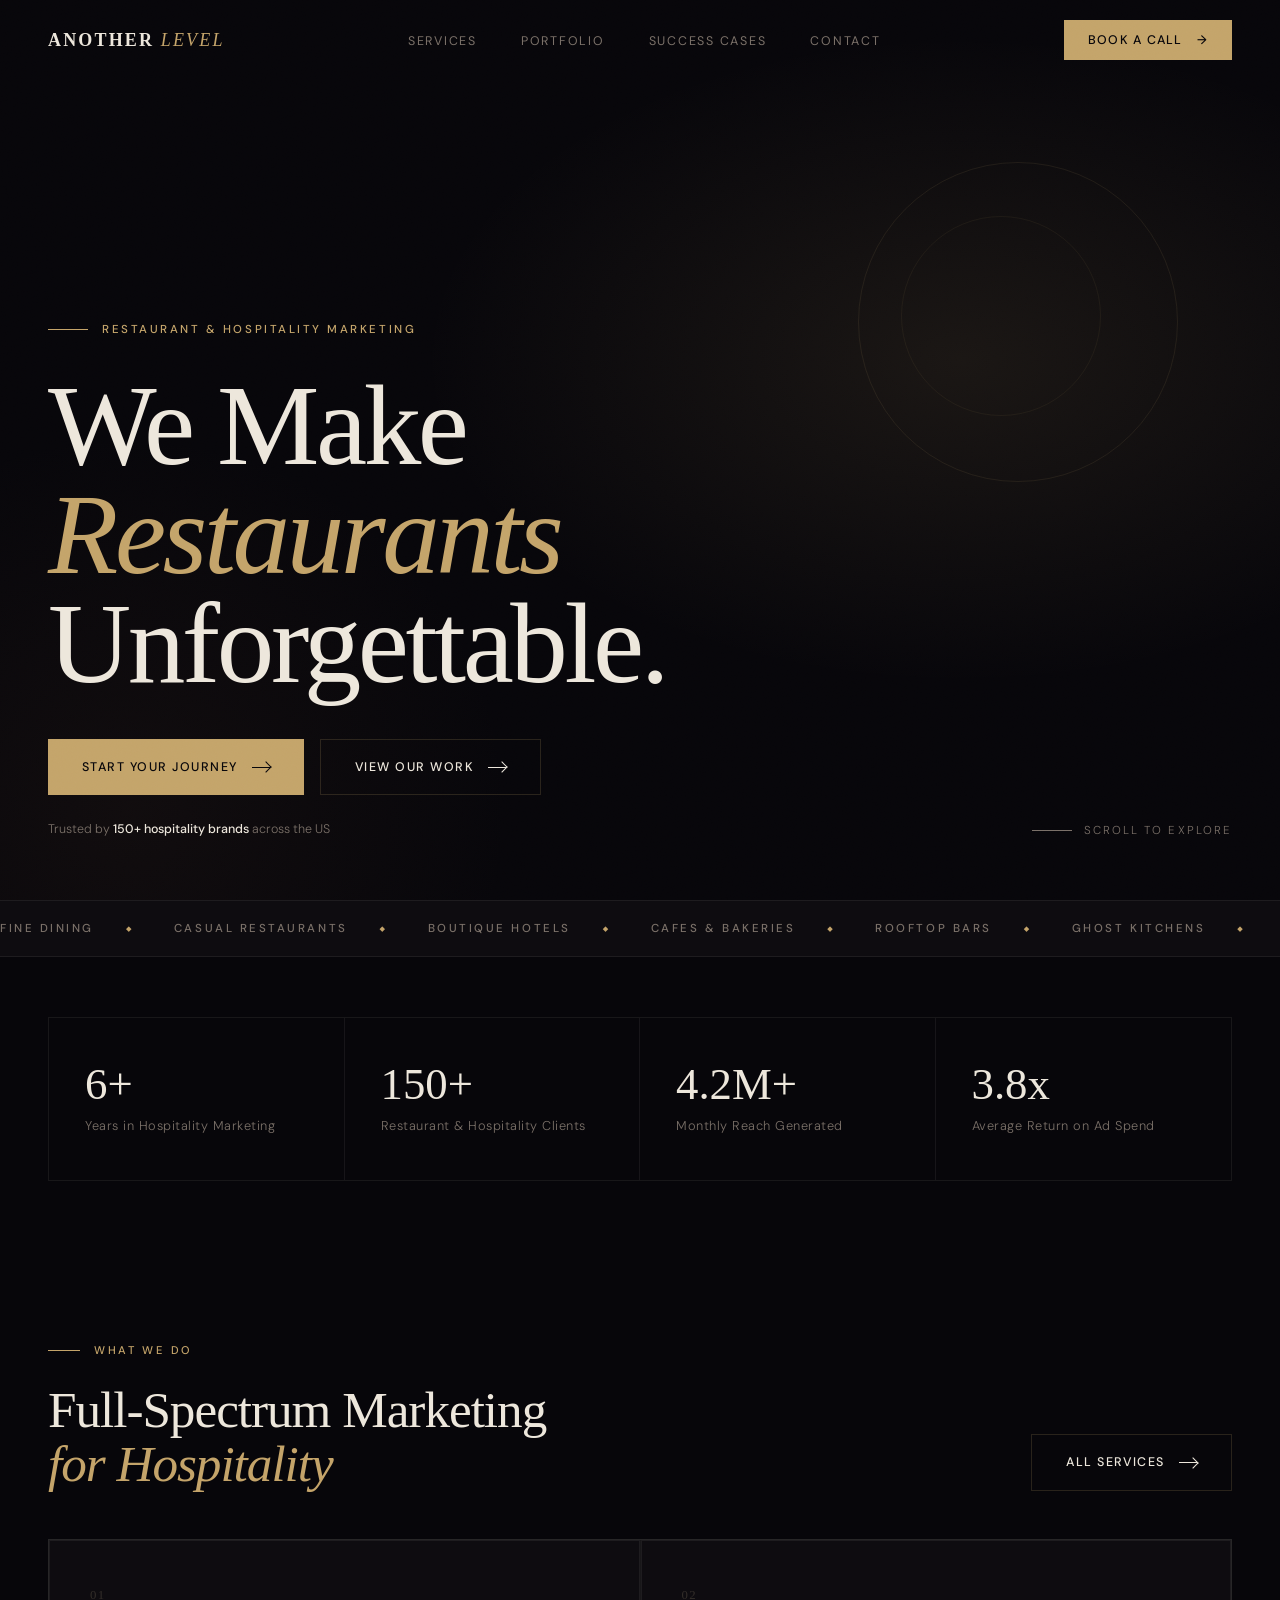
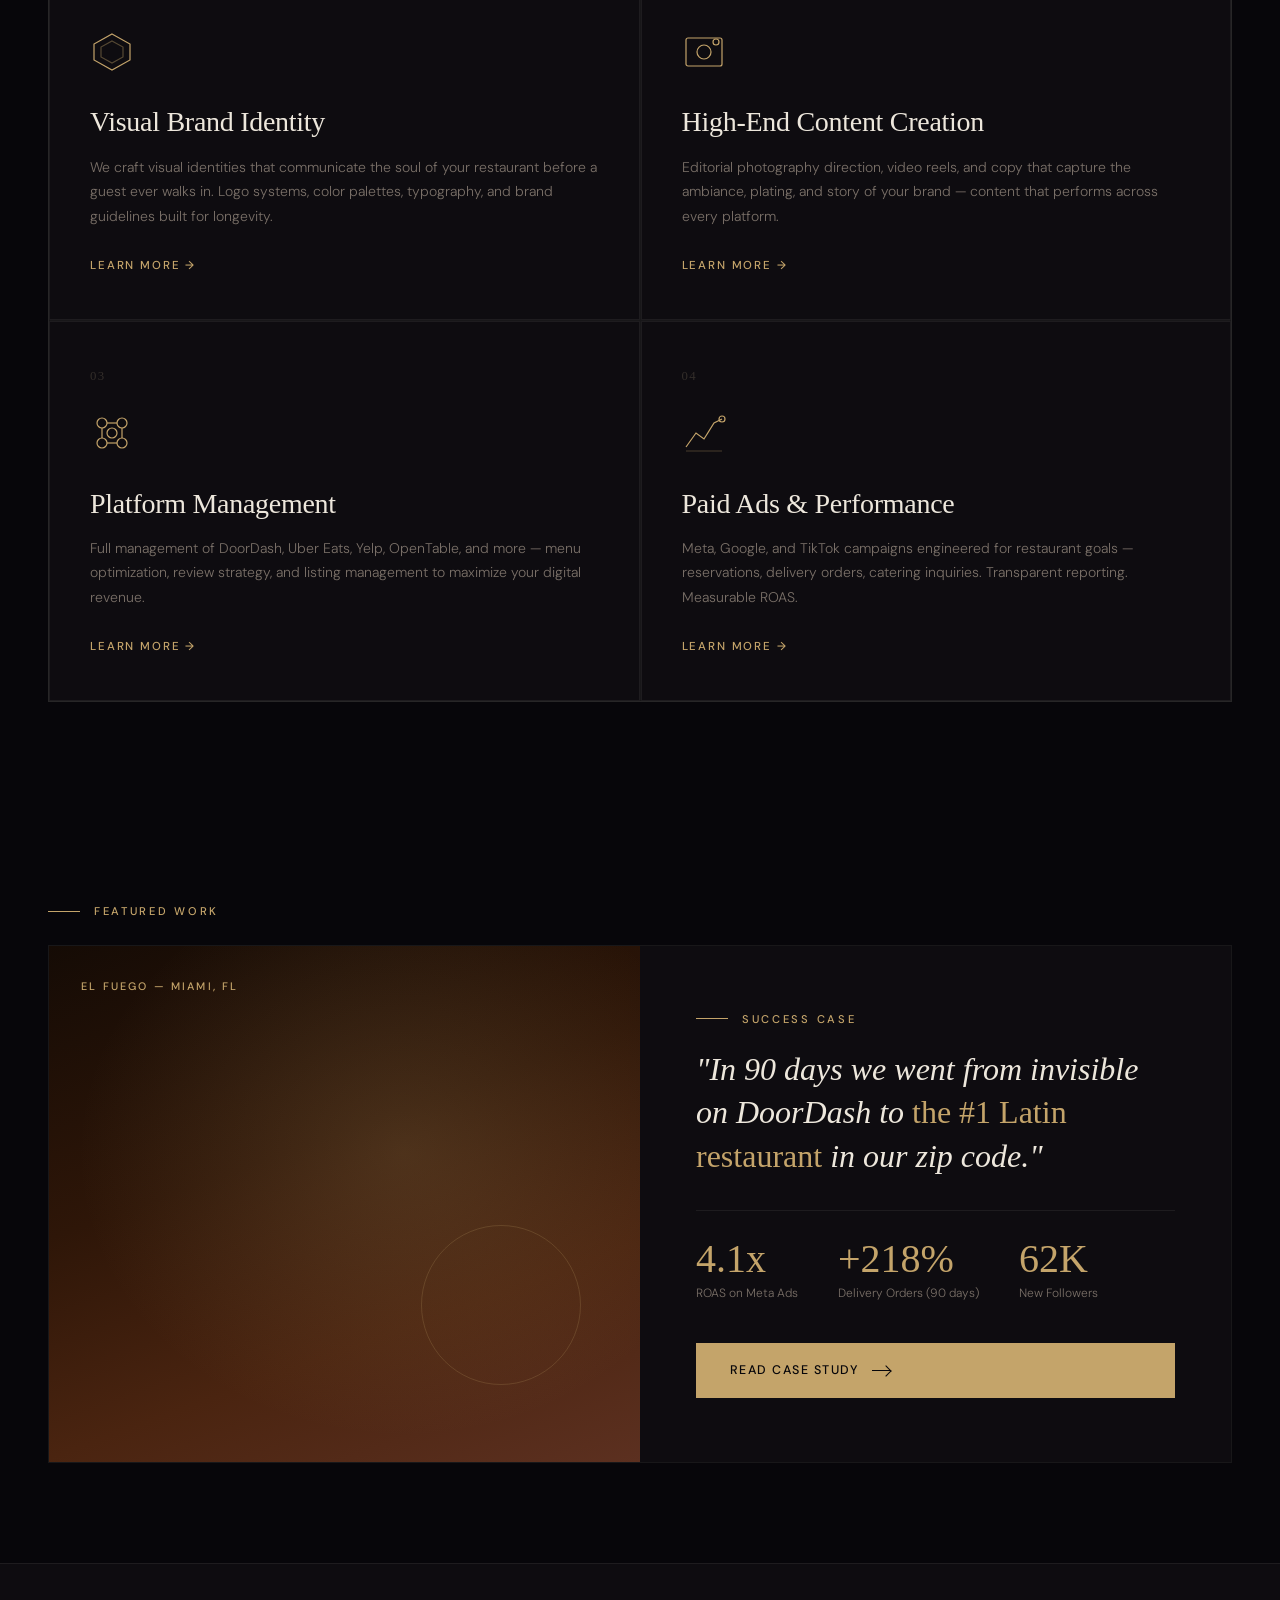
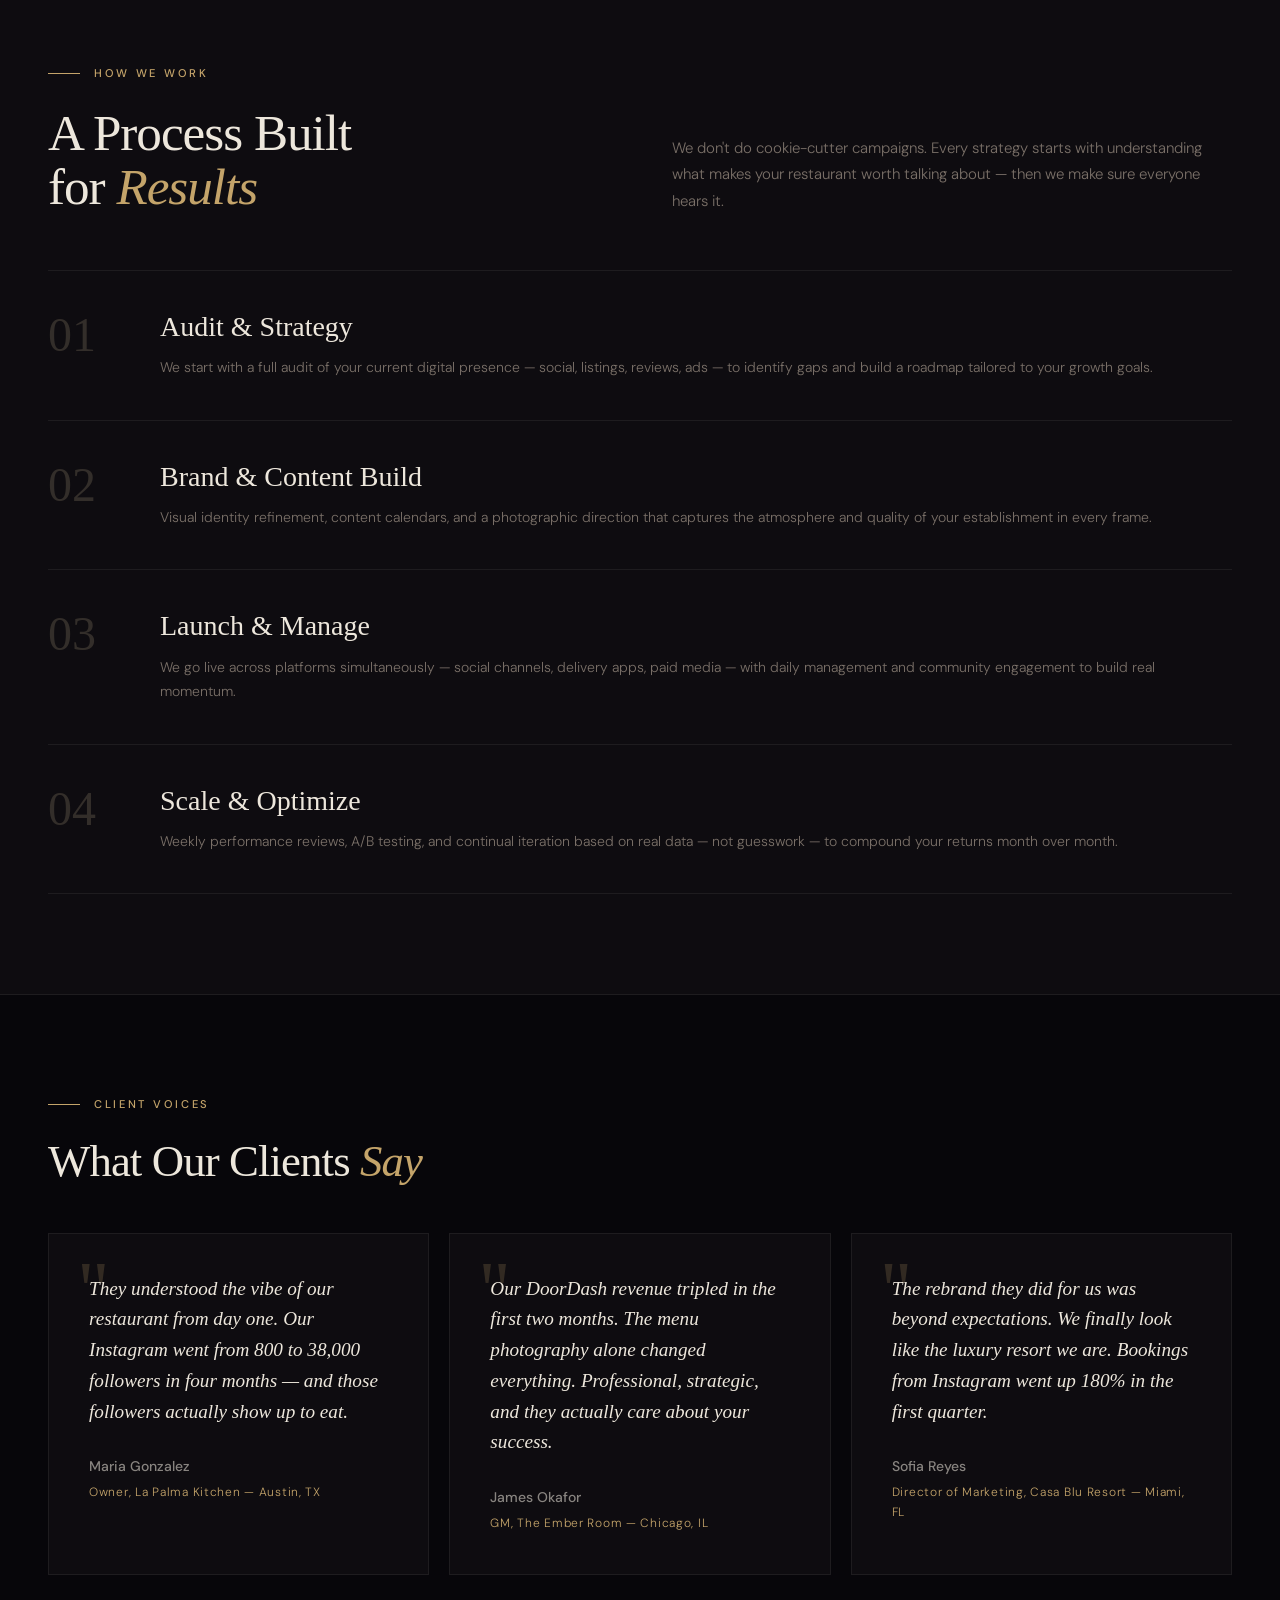
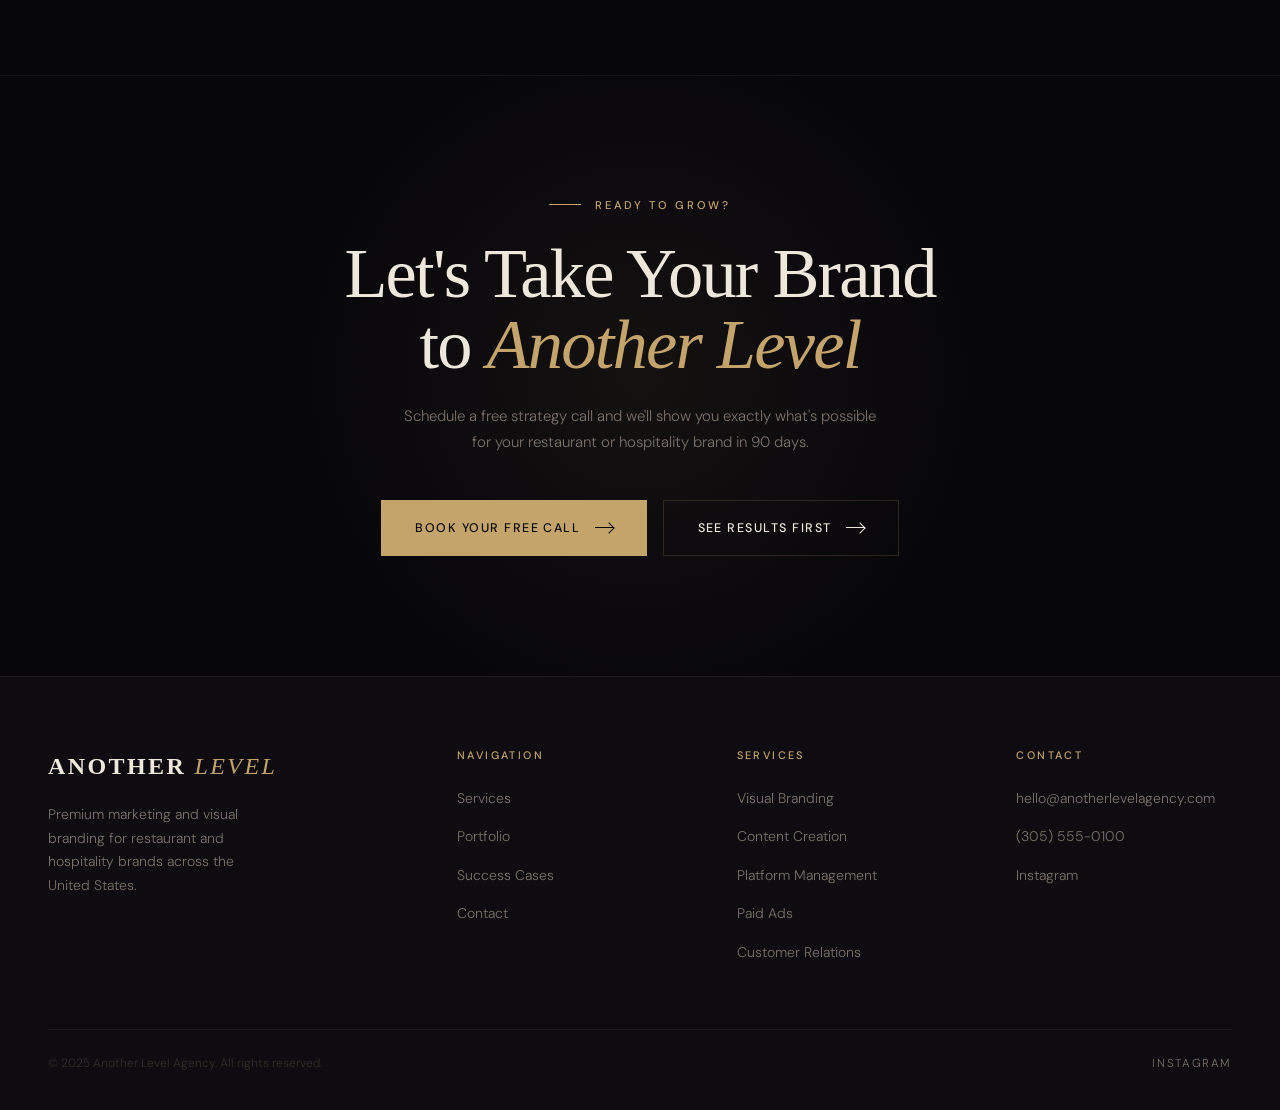
==== index.html @ 052fc7c1 "feat: Another Level Agency — restaurant & hospitality marketing website Multi-page static site with " ====
<!DOCTYPE html>
<html lang="en">
<head>
  <meta charset="UTF-8" />
  <meta name="viewport" content="width=device-width, initial-scale=1.0" />
  <title>Another Level Agency — Restaurant &amp; Hospitality Marketing</title>
  <meta name="description" content="Performance marketing and visual branding for restaurant and hospitality brands in the US. We help great food find its audience." />
  <link rel="stylesheet" href="styles.css" />
  <style>
    /* ─── Hero ─── */
    .hero {
      min-height: 100svh;
      display: flex;
      flex-direction: column;
      justify-content: flex-end;
      padding-bottom: 60px;
      padding-top: var(--nav-height);
      position: relative;
      overflow: hidden;
    }
    .hero__bg {
      position: absolute;
      inset: 0;
      background:
        radial-gradient(ellipse 70% 60% at 75% 40%, rgba(196,164,106,0.10) 0%, transparent 60%),
        radial-gradient(ellipse 50% 70% at 10% 90%, rgba(139,90,60,0.07) 0%, transparent 60%),
        var(--bg);
    }
    /* Decorative geometric lines */
    .hero__bg::before {
      content: '';
      position: absolute;
      top: 18%; right: 8%;
      width: 320px; height: 320px;
      border: 1px solid rgba(196,164,106,0.10);
      border-radius: 50%;
    }
    .hero__bg::after {
      content: '';
      position: absolute;
      top: 24%; right: 14%;
      width: 200px; height: 200px;
      border: 1px solid rgba(196,164,106,0.07);
      border-radius: 50%;
    }
    .hero__content {
      position: relative;
      z-index: 1;
      max-width: 1320px;
      margin: 0 auto;
      padding: 0 48px;
      width: 100%;
    }
    .hero__eyebrow {
      display: flex;
      align-items: center;
      gap: 0.875rem;
      margin-bottom: 2rem;
    }
    .hero__eyebrow-line { width: 2.5rem; height: 1px; background: var(--gold); }
    .hero__eyebrow-text {
      font-size: 0.72rem;
      font-weight: 500;
      letter-spacing: 0.22em;
      text-transform: uppercase;
      color: var(--gold);
    }
    .hero__title {
      font-family: var(--font-display);
      font-size: clamp(3.5rem, 9vw, 9.5rem);
      font-weight: 400;
      line-height: 0.95;
      letter-spacing: -0.03em;
      margin-bottom: 2.5rem;
      max-width: 1000px;
    }
    .hero__title em {
      font-style: italic;
      font-weight: 300;
      color: var(--gold);
    }
    .hero__footer {
      display: flex;
      align-items: flex-end;
      justify-content: space-between;
      gap: 2rem;
      flex-wrap: wrap;
    }
    .hero__ctas { display: flex; gap: 1rem; flex-wrap: wrap; }
    .hero__scroll {
      display: flex;
      align-items: center;
      gap: 0.75rem;
      font-size: 0.72rem;
      letter-spacing: 0.18em;
      text-transform: uppercase;
      color: var(--muted);
    }
    .hero__scroll-line {
      width: 40px; height: 1px;
      background: var(--muted);
      animation: scrollPulse 2s ease-in-out infinite;
    }
    @keyframes scrollPulse {
      0%, 100% { width: 40px; opacity: 1; }
      50%       { width: 60px; opacity: 0.4; }
    }
    .hero__trust {
      font-size: 0.78rem;
      color: var(--muted);
    }
    .hero__trust strong {
      color: var(--cream);
      font-weight: 500;
    }

    /* ─── Services Grid ─── */
    .services-grid {
      display: grid;
      grid-template-columns: repeat(2, 1fr);
      gap: 1px;
      background: var(--border);
      border: 1px solid var(--border);
    }

    /* ─── Case Study Teaser ─── */
    .case-teaser {
      display: grid;
      grid-template-columns: 1fr 1fr;
      gap: 0;
      border: 1px solid var(--border);
      overflow: hidden;
    }
    .case-teaser__visual {
      background: linear-gradient(160deg, #150B05 0%, #2E1608 40%, #4A2410 70%, #5C3020 100%);
      min-height: 480px;
      position: relative;
      overflow: hidden;
    }
    .case-teaser__visual::before {
      content: '';
      position: absolute;
      inset: 0;
      background: radial-gradient(ellipse at 60% 40%, rgba(196,164,106,0.18) 0%, transparent 65%);
    }
    .case-teaser__visual::after {
      content: '';
      position: absolute;
      bottom: 15%; right: 10%;
      width: 160px; height: 160px;
      border: 1px solid rgba(196,164,106,0.2);
      border-radius: 50%;
    }
    .case-teaser__visual-label {
      position: absolute;
      top: 2rem; left: 2rem;
      font-size: 0.68rem;
      font-weight: 500;
      letter-spacing: 0.2em;
      text-transform: uppercase;
      color: var(--gold);
    }
    .case-teaser__body {
      padding: 4rem 3.5rem;
      background: var(--surface);
      display: flex;
      flex-direction: column;
      justify-content: center;
    }
    .case-teaser__quote {
      font-family: var(--font-display);
      font-size: clamp(1.5rem, 2.5vw, 2.25rem);
      font-style: italic;
      font-weight: 300;
      line-height: 1.35;
      margin-bottom: 2rem;
    }
    .case-teaser__quote em { font-style: normal; color: var(--gold); }
    .case-teaser__metrics {
      display: flex;
      gap: 2.5rem;
      margin-bottom: 2.5rem;
      padding-top: 1.75rem;
      border-top: 1px solid var(--border);
    }
    .case-teaser__metric-val {
      font-family: var(--font-display);
      font-size: 2.5rem;
      font-weight: 500;
      color: var(--gold);
      line-height: 1;
    }
    .case-teaser__metric-lbl {
      font-size: 0.75rem;
      color: var(--muted);
      margin-top: 0.3rem;
    }

    /* ─── Approach ─── */
    .approach-header {
      display: grid;
      grid-template-columns: 1fr 1fr;
      gap: 4rem;
      align-items: end;
      margin-bottom: 3.5rem;
    }
    .approach-title {
      font-family: var(--font-display);
      font-size: clamp(2.25rem, 4vw, 4rem);
      font-weight: 400;
      line-height: 1.05;
      letter-spacing: -0.02em;
    }
    .approach-title em { font-style: italic; color: var(--gold); }
    .approach-sub { font-size: 0.9375rem; color: var(--muted); line-height: 1.75; }

    /* ─── Testimonials Grid ─── */
    .testimonials-grid {
      display: grid;
      grid-template-columns: repeat(3, 1fr);
      gap: 1.25rem;
    }

    /* ─── Responsive ─── */
    @media (max-width: 1024px) {
      .case-teaser { grid-template-columns: 1fr; }
      .case-teaser__visual { min-height: 300px; }
      .approach-header { grid-template-columns: 1fr; gap: 1.5rem; }
      .testimonials-grid { grid-template-columns: 1fr 1fr; }
    }
    @media (max-width: 768px) {
      .hero__content { padding: 0 20px; }
      .services-grid { grid-template-columns: 1fr; }
      .testimonials-grid { grid-template-columns: 1fr; }
      .hero__scroll { display: none; }
      .case-teaser__body { padding: 2.5rem 1.75rem; }
    }
  </style>
</head>
<body>

<!-- ─── Navigation ─── -->
<nav class="nav">
  <div class="nav__inner">
    <a href="index.html" class="nav__logo">Another <em>Level</em></a>
    <ul class="nav__links">
      <li><a href="services.html">Services</a></li>
      <li><a href="portfolio.html">Portfolio</a></li>
      <li><a href="success-cases.html">Success Cases</a></li>
      <li><a href="contact.html">Contact</a></li>
    </ul>
    <a href="contact.html" class="nav__cta">Book a Call <span style="margin-left:0.25rem">→</span></a>
    <button class="nav__toggle" aria-label="Menu">
      <span></span><span></span><span></span>
    </button>
  </div>
</nav>

<!-- ─── Mobile Nav ─── -->
<div class="mobile-nav">
  <a href="index.html">Home</a>
  <a href="services.html">Services</a>
  <a href="portfolio.html">Portfolio</a>
  <a href="success-cases.html">Success Cases</a>
  <a href="contact.html">Contact</a>
  <a href="contact.html" class="mobile-nav__cta btn">Book a Call</a>
</div>

<!-- ─── Hero ─── -->
<section class="hero">
  <div class="hero__bg"></div>
  <div class="hero__content">
    <div class="hero__eyebrow">
      <span class="hero__eyebrow-line"></span>
      <span class="hero__eyebrow-text">Restaurant &amp; Hospitality Marketing</span>
    </div>
    <h1 class="hero__title">
      We Make<br>
      <em>Restaurants</em><br>
      Unforgettable.
    </h1>
    <div class="hero__footer">
      <div>
        <div class="hero__ctas">
          <a href="contact.html" class="btn btn--primary">
            Start Your Journey
            <span class="btn__arrow"></span>
          </a>
          <a href="portfolio.html" class="btn btn--outline">
            View Our Work
            <span class="btn__arrow"></span>
          </a>
        </div>
        <p class="hero__trust" style="margin-top:1.5rem;">
          Trusted by <strong>150+ hospitality brands</strong> across the US
        </p>
      </div>
      <div class="hero__scroll">
        <span class="hero__scroll-line"></span>
        Scroll to explore
      </div>
    </div>
  </div>
</section>

<!-- ─── Marquee ─── -->
<div class="marquee-wrapper">
  <div class="marquee-track">
    <span class="marquee-item">Fine Dining</span>
    <span class="marquee-item">Casual Restaurants</span>
    <span class="marquee-item">Boutique Hotels</span>
    <span class="marquee-item">Cafes &amp; Bakeries</span>
    <span class="marquee-item">Rooftop Bars</span>
    <span class="marquee-item">Ghost Kitchens</span>
    <span class="marquee-item">Resorts</span>
    <span class="marquee-item">Food Trucks</span>
    <span class="marquee-item">Fine Dining</span>
    <span class="marquee-item">Casual Restaurants</span>
    <span class="marquee-item">Boutique Hotels</span>
    <span class="marquee-item">Cafes &amp; Bakeries</span>
    <span class="marquee-item">Rooftop Bars</span>
    <span class="marquee-item">Ghost Kitchens</span>
    <span class="marquee-item">Resorts</span>
    <span class="marquee-item">Food Trucks</span>
  </div>
</div>

<!-- ─── Stats ─── -->
<section class="section--sm">
  <div class="container">
    <div class="stats-grid reveal">
      <div class="stat-item">
        <div class="stat-item__number">
          <span data-counter data-target="6" data-suffix="+">6+</span>
        </div>
        <div class="stat-item__label">Years in Hospitality Marketing</div>
      </div>
      <div class="stat-item">
        <div class="stat-item__number">
          <span data-counter data-target="150" data-suffix="+">150+</span>
        </div>
        <div class="stat-item__label">Restaurant &amp; Hospitality Clients</div>
      </div>
      <div class="stat-item">
        <div class="stat-item__number">
          <span data-counter data-target="4.2" data-suffix="M+" data-decimals="1">4.2M+</span>
        </div>
        <div class="stat-item__label">Monthly Reach Generated</div>
      </div>
      <div class="stat-item">
        <div class="stat-item__number">
          <span data-counter data-target="3.8" data-suffix="x" data-decimals="1">3.8x</span>
        </div>
        <div class="stat-item__label">Average Return on Ad Spend</div>
      </div>
    </div>
  </div>
</section>

<!-- ─── Services ─── -->
<section class="section">
  <div class="container">
    <div style="display:flex; align-items:flex-end; justify-content:space-between; margin-bottom:3rem; gap:2rem; flex-wrap:wrap;">
      <div>
        <p class="section-label reveal">What We Do</p>
        <h2 class="reveal" style="font-family:var(--font-display); font-size:clamp(2rem,4vw,4rem); font-weight:400; line-height:1.05; letter-spacing:-0.02em; max-width:520px;">
          Full-Spectrum Marketing <em style="font-style:italic; color:var(--gold);">for Hospitality</em>
        </h2>
      </div>
      <a href="services.html" class="btn btn--outline reveal">
        All Services
        <span class="btn__arrow"></span>
      </a>
    </div>

    <div class="services-grid">
      <!-- Card 1 -->
      <div class="service-card reveal">
        <div class="service-card__num">01</div>
        <svg class="service-card__icon" viewBox="0 0 44 44" fill="none" stroke="currentColor" stroke-width="1.2">
          <polygon points="22,4 40,14 40,30 22,40 4,30 4,14" />
          <polygon points="22,11 33,17 33,27 22,33 11,27 11,17" opacity="0.4"/>
        </svg>
        <h3 class="service-card__title">Visual Brand Identity</h3>
        <p class="service-card__desc">We craft visual identities that communicate the soul of your restaurant before a guest ever walks in. Logo systems, color palettes, typography, and brand guidelines built for longevity.</p>
        <a href="services.html" class="service-card__link">Learn More →</a>
      </div>
      <!-- Card 2 -->
      <div class="service-card reveal reveal-delay-1">
        <div class="service-card__num">02</div>
        <svg class="service-card__icon" viewBox="0 0 44 44" fill="none" stroke="currentColor" stroke-width="1.2">
          <rect x="4" y="8" width="36" height="28" rx="2"/>
          <circle cx="22" cy="22" r="7"/>
          <circle cx="34" cy="12" r="3"/>
        </svg>
        <h3 class="service-card__title">High-End Content Creation</h3>
        <p class="service-card__desc">Editorial photography direction, video reels, and copy that capture the ambiance, plating, and story of your brand — content that performs across every platform.</p>
        <a href="services.html" class="service-card__link">Learn More →</a>
      </div>
      <!-- Card 3 -->
      <div class="service-card reveal reveal-delay-2">
        <div class="service-card__num">03</div>
        <svg class="service-card__icon" viewBox="0 0 44 44" fill="none" stroke="currentColor" stroke-width="1.2">
          <circle cx="12" cy="12" r="5"/>
          <circle cx="32" cy="12" r="5"/>
          <circle cx="12" cy="32" r="5"/>
          <circle cx="32" cy="32" r="5"/>
          <circle cx="22" cy="22" r="5"/>
          <line x1="17" y1="12" x2="27" y2="12"/>
          <line x1="12" y1="17" x2="12" y2="27"/>
          <line x1="32" y1="17" x2="32" y2="27"/>
          <line x1="17" y1="32" x2="27" y2="32"/>
        </svg>
        <h3 class="service-card__title">Platform Management</h3>
        <p class="service-card__desc">Full management of DoorDash, Uber Eats, Yelp, OpenTable, and more — menu optimization, review strategy, and listing management to maximize your digital revenue.</p>
        <a href="services.html" class="service-card__link">Learn More →</a>
      </div>
      <!-- Card 4 -->
      <div class="service-card reveal reveal-delay-3">
        <div class="service-card__num">04</div>
        <svg class="service-card__icon" viewBox="0 0 44 44" fill="none" stroke="currentColor" stroke-width="1.2">
          <polyline points="4,36 14,22 22,28 32,12 40,8"/>
          <circle cx="40" cy="8" r="3"/>
          <line x1="4" y1="40" x2="40" y2="40" stroke-width="0.8" opacity="0.4"/>
        </svg>
        <h3 class="service-card__title">Paid Ads &amp; Performance</h3>
        <p class="service-card__desc">Meta, Google, and TikTok campaigns engineered for restaurant goals — reservations, delivery orders, catering inquiries. Transparent reporting. Measurable ROAS.</p>
        <a href="services.html" class="service-card__link">Learn More →</a>
      </div>
    </div>
  </div>
</section>

<!-- ─── Featured Case Study ─── -->
<section class="section">
  <div class="container">
    <p class="section-label reveal">Featured Work</p>
    <div class="case-teaser reveal">
      <div class="case-teaser__visual">
        <span class="case-teaser__visual-label">El Fuego — Miami, FL</span>
      </div>
      <div class="case-teaser__body">
        <p class="section-label" style="margin-bottom:1.25rem;">Success Case</p>
        <p class="case-teaser__quote">
          "In 90 days we went from invisible on DoorDash to <em>the #1 Latin restaurant</em> in our zip code."
        </p>
        <div class="case-teaser__metrics">
          <div>
            <div class="case-teaser__metric-val">4.1x</div>
            <div class="case-teaser__metric-lbl">ROAS on Meta Ads</div>
          </div>
          <div>
            <div class="case-teaser__metric-val">+218%</div>
            <div class="case-teaser__metric-lbl">Delivery Orders (90 days)</div>
          </div>
          <div>
            <div class="case-teaser__metric-val">62K</div>
            <div class="case-teaser__metric-lbl">New Followers</div>
          </div>
        </div>
        <a href="success-cases.html" class="btn btn--primary">
          Read Case Study
          <span class="btn__arrow"></span>
        </a>
      </div>
    </div>
  </div>
</section>

<!-- ─── Approach ─── -->
<section class="section" style="background:var(--surface); border-top:1px solid var(--border); border-bottom:1px solid var(--border);">
  <div class="container">
    <div class="approach-header">
      <div>
        <p class="section-label reveal">How We Work</p>
        <h2 class="approach-title reveal">
          A Process Built<br>for <em>Results</em>
        </h2>
      </div>
      <p class="approach-sub reveal">We don't do cookie-cutter campaigns. Every strategy starts with understanding what makes your restaurant worth talking about — then we make sure everyone hears it.</p>
    </div>

    <div>
      <div class="process-step reveal">
        <div class="process-step__num">01</div>
        <div>
          <h3 class="process-step__title">Audit &amp; Strategy</h3>
          <p class="process-step__desc">We start with a full audit of your current digital presence — social, listings, reviews, ads — to identify gaps and build a roadmap tailored to your growth goals.</p>
        </div>
      </div>
      <div class="process-step reveal reveal-delay-1">
        <div class="process-step__num">02</div>
        <div>
          <h3 class="process-step__title">Brand &amp; Content Build</h3>
          <p class="process-step__desc">Visual identity refinement, content calendars, and a photographic direction that captures the atmosphere and quality of your establishment in every frame.</p>
        </div>
      </div>
      <div class="process-step reveal reveal-delay-2">
        <div class="process-step__num">03</div>
        <div>
          <h3 class="process-step__title">Launch &amp; Manage</h3>
          <p class="process-step__desc">We go live across platforms simultaneously — social channels, delivery apps, paid media — with daily management and community engagement to build real momentum.</p>
        </div>
      </div>
      <div class="process-step reveal reveal-delay-3">
        <div class="process-step__num">04</div>
        <div>
          <h3 class="process-step__title">Scale &amp; Optimize</h3>
          <p class="process-step__desc">Weekly performance reviews, A/B testing, and continual iteration based on real data — not guesswork — to compound your returns month over month.</p>
        </div>
      </div>
    </div>
  </div>
</section>

<!-- ─── Testimonials ─── -->
<section class="section">
  <div class="container">
    <p class="section-label reveal">Client Voices</p>
    <h2 class="reveal" style="font-family:var(--font-display); font-size:clamp(2rem,3.5vw,3.5rem); font-weight:400; line-height:1.05; letter-spacing:-0.02em; margin-bottom:3rem; max-width:600px;">
      What Our Clients <em style="font-style:italic; color:var(--gold);">Say</em>
    </h2>
    <div class="testimonials-grid">
      <div class="testimonial-card reveal">
        <p class="testimonial-card__body">They understood the vibe of our restaurant from day one. Our Instagram went from 800 to 38,000 followers in four months — and those followers actually show up to eat.</p>
        <div class="testimonial-card__author">Maria Gonzalez</div>
        <div class="testimonial-card__role">Owner, La Palma Kitchen — Austin, TX</div>
      </div>
      <div class="testimonial-card reveal reveal-delay-1">
        <p class="testimonial-card__body">Our DoorDash revenue tripled in the first two months. The menu photography alone changed everything. Professional, strategic, and they actually care about your success.</p>
        <div class="testimonial-card__author">James Okafor</div>
        <div class="testimonial-card__role">GM, The Ember Room — Chicago, IL</div>
      </div>
      <div class="testimonial-card reveal reveal-delay-2">
        <p class="testimonial-card__body">The rebrand they did for us was beyond expectations. We finally look like the luxury resort we are. Bookings from Instagram went up 180% in the first quarter.</p>
        <div class="testimonial-card__author">Sofia Reyes</div>
        <div class="testimonial-card__role">Director of Marketing, Casa Blu Resort — Miami, FL</div>
      </div>
    </div>
  </div>
</section>

<!-- ─── CTA ─── -->
<section class="cta-section" style="border-top:1px solid var(--border);">
  <div class="container">
    <p class="section-label reveal" style="justify-content:center;">Ready to Grow?</p>
    <h2 class="cta-section__title reveal">
      Let's Take Your Brand<br>
      to <em>Another Level</em>
    </h2>
    <p class="cta-section__sub reveal">Schedule a free strategy call and we'll show you exactly what's possible for your restaurant or hospitality brand in 90 days.</p>
    <div class="cta-section__btns reveal">
      <a href="contact.html" class="btn btn--primary">
        Book Your Free Call
        <span class="btn__arrow"></span>
      </a>
      <a href="success-cases.html" class="btn btn--outline">
        See Results First
        <span class="btn__arrow"></span>
      </a>
    </div>
  </div>
</section>

<!-- ─── Footer ─── -->
<footer class="footer">
  <div class="container">
    <div class="footer__inner">
      <div>
        <div class="footer__brand">Another <em>Level</em></div>
        <p class="footer__tagline">Premium marketing and visual branding for restaurant and hospitality brands across the United States.</p>
      </div>
      <div>
        <div class="footer__col-title">Navigation</div>
        <ul class="footer__links">
          <li><a href="services.html">Services</a></li>
          <li><a href="portfolio.html">Portfolio</a></li>
          <li><a href="success-cases.html">Success Cases</a></li>
          <li><a href="contact.html">Contact</a></li>
        </ul>
      </div>
      <div>
        <div class="footer__col-title">Services</div>
        <ul class="footer__links">
          <li><a href="services.html">Visual Branding</a></li>
          <li><a href="services.html">Content Creation</a></li>
          <li><a href="services.html">Platform Management</a></li>
          <li><a href="services.html">Paid Ads</a></li>
          <li><a href="services.html">Customer Relations</a></li>
        </ul>
      </div>
      <div>
        <div class="footer__col-title">Contact</div>
        <ul class="footer__links">
          <li><a href="mailto:hello@anotherlevelagency.com">hello@anotherlevelagency.com</a></li>
          <li><a href="tel:+13055550100">(305) 555-0100</a></li>
          <li><a href="https://instagram.com/anotherlevelagency" target="_blank" rel="noopener">Instagram</a></li>
        </ul>
      </div>
    </div>
    <div class="footer__bottom">
      <span class="footer__copy">© 2025 Another Level Agency. All rights reserved.</span>
      <div class="footer__social">
        <a href="https://instagram.com/anotherlevelagency" target="_blank" rel="noopener">Instagram</a>
      </div>
    </div>
  </div>
</footer>

<script src="main.js"></script>
</body>
</html>
---- styles.css ----
/* ================================================
   ANOTHER LEVEL AGENCY — Shared Stylesheet
   ================================================ */

@import url('https://fonts.googleapis.com/css2?family=Cormorant+Garant:ital,wght@0,300;0,400;0,500;0,600;0,700;1,300;1,400;1,500;1,600&family=DM+Sans:ital,opsz,wght@0,9..40,300;0,9..40,400;0,9..40,500;0,9..40,600;1,9..40,300&display=swap');

/* --- Variables --- */
:root {
  --bg:        #07060A;
  --surface:   #0E0C10;
  --elevated:  #15131A;
  --hover:     #1C1A22;

  --gold:        #C4A46A;
  --gold-bright: #D4B47A;
  --gold-dim:    rgba(196, 164, 106, 0.10);
  --gold-border: rgba(196, 164, 106, 0.22);

  --cream:       #EDE7DC;
  --cream-dim:   rgba(237, 231, 220, 0.55);
  --muted:       #7A7068;
  --faint:       #332E2A;

  --border:        rgba(237, 231, 220, 0.07);
  --border-accent: rgba(196, 164, 106, 0.18);

  --nav-height: 80px;

  --font-display: 'Cormorant Garant', Georgia, serif;
  --font-body:    'DM Sans', system-ui, sans-serif;

  --ease-expo: cubic-bezier(0.16, 1, 0.3, 1);
}

/* --- Reset --- */
*, *::before, *::after { box-sizing: border-box; margin: 0; padding: 0; }
html { font-size: 16px; scroll-behavior: smooth; -webkit-font-smoothing: antialiased; }

body {
  background: var(--bg);
  color: var(--cream);
  font-family: var(--font-body);
  font-weight: 300;
  line-height: 1.65;
  overflow-x: hidden;
  opacity: 0;
  transition: opacity 0.5s ease;
}
body.loaded { opacity: 1; }

/* Grain */
body::after {
  content: '';
  position: fixed;
  inset: 0;
  background-image: url("data:image/svg+xml,%3Csvg xmlns='http://www.w3.org/2000/svg' width='300' height='300'%3E%3Cfilter id='n'%3E%3CfeTurbulence type='fractalNoise' baseFrequency='0.8' numOctaves='4' stitchTiles='stitch'/%3E%3C/filter%3E%3Crect width='300' height='300' filter='url(%23n)' opacity='0.06'/%3E%3C/svg%3E");
  pointer-events: none;
  z-index: 9999;
  mix-blend-mode: overlay;
  opacity: 0.55;
}

img { max-width: 100%; display: block; }
a { color: inherit; text-decoration: none; }
button { cursor: pointer; border: none; background: none; font-family: var(--font-body); }
ul { list-style: none; }

/* --- Layout --- */
.container { max-width: 1320px; margin: 0 auto; padding: 0 48px; }
.container--narrow { max-width: 860px; margin: 0 auto; padding: 0 48px; }
.section { padding: 100px 0; }
.section--sm { padding: 60px 0; }
.section--lg { padding: 140px 0; }

/* --- Navigation --- */
.nav {
  position: fixed;
  top: 0; left: 0; right: 0;
  height: var(--nav-height);
  z-index: 200;
  transition: background 0.5s ease, border-color 0.5s ease;
}
.nav.scrolled {
  background: rgba(7, 6, 10, 0.90);
  backdrop-filter: blur(20px) saturate(1.4);
  border-bottom: 1px solid var(--border);
}
.nav__inner {
  height: 100%;
  max-width: 1320px;
  margin: 0 auto;
  padding: 0 48px;
  display: flex;
  align-items: center;
  justify-content: space-between;
}
.nav__logo {
  font-family: var(--font-display);
  font-size: 1.125rem;
  font-weight: 600;
  letter-spacing: 0.12em;
  text-transform: uppercase;
  color: var(--cream);
  line-height: 1;
}
.nav__logo em { font-style: italic; color: var(--gold); font-weight: 300; }
.nav__links {
  display: flex;
  align-items: center;
  gap: 2.75rem;
}
.nav__links a {
  font-size: 0.78rem;
  font-weight: 400;
  letter-spacing: 0.14em;
  text-transform: uppercase;
  color: var(--muted);
  transition: color 0.3s ease;
  position: relative;
}
.nav__links a::after {
  content: '';
  position: absolute;
  bottom: -3px; left: 0;
  width: 0; height: 1px;
  background: var(--gold);
  transition: width 0.35s var(--ease-expo);
}
.nav__links a:hover,
.nav__links a.active { color: var(--cream); }
.nav__links a:hover::after,
.nav__links a.active::after { width: 100%; }

.nav__cta {
  display: inline-flex;
  align-items: center;
  gap: 0.625rem;
  font-size: 0.78rem;
  font-weight: 500;
  letter-spacing: 0.1em;
  text-transform: uppercase;
  color: var(--bg);
  background: var(--gold);
  padding: 0.6rem 1.5rem;
  transition: background 0.3s ease, transform 0.25s ease;
}
.nav__cta:hover { background: var(--gold-bright); transform: translateY(-1px); }

.nav__toggle {
  display: none;
  flex-direction: column;
  gap: 5px;
  padding: 6px;
  cursor: pointer;
}
.nav__toggle span {
  display: block;
  width: 22px;
  height: 1px;
  background: var(--cream);
  transition: all 0.35s ease;
}

/* Mobile Nav */
.mobile-nav {
  position: fixed;
  inset: 0;
  background: var(--bg);
  z-index: 199;
  display: flex;
  flex-direction: column;
  justify-content: center;
  align-items: flex-start;
  padding: 0 48px;
  gap: 1.75rem;
  opacity: 0;
  pointer-events: none;
  transition: opacity 0.4s ease;
}
.mobile-nav.open { opacity: 1; pointer-events: all; }
.mobile-nav a {
  font-family: var(--font-display);
  font-size: clamp(2rem, 6vw, 3.5rem);
  font-weight: 400;
  color: var(--cream);
  letter-spacing: -0.01em;
  transition: color 0.3s ease;
  line-height: 1.1;
}
.mobile-nav a:hover { color: var(--gold); }
.mobile-nav__cta {
  margin-top: 1rem;
  font-family: var(--font-body) !important;
  font-size: 0.78rem !important;
  letter-spacing: 0.14em !important;
  text-transform: uppercase;
  color: var(--bg) !important;
  background: var(--gold);
  padding: 0.875rem 2rem;
}

/* --- Page Header (inner pages) --- */
.page-header {
  padding: calc(var(--nav-height) + 80px) 0 80px;
  border-bottom: 1px solid var(--border);
  position: relative;
  overflow: hidden;
}
.page-header::before {
  content: '';
  position: absolute;
  top: 0; right: 0;
  width: 50%;
  height: 100%;
  background: radial-gradient(ellipse at 80% 50%, rgba(196, 164, 106, 0.06) 0%, transparent 70%);
  pointer-events: none;
}
.page-header__eyebrow {
  font-size: 0.72rem;
  font-weight: 500;
  letter-spacing: 0.22em;
  text-transform: uppercase;
  color: var(--gold);
  margin-bottom: 1.5rem;
  display: flex;
  align-items: center;
  gap: 0.875rem;
}
.page-header__eyebrow::before {
  content: '';
  display: block;
  width: 2rem;
  height: 1px;
  background: var(--gold);
}
.page-header__title {
  font-family: var(--font-display);
  font-size: clamp(2.75rem, 5.5vw, 5.5rem);
  font-weight: 400;
  line-height: 1.0;
  letter-spacing: -0.025em;
  max-width: 750px;
  margin-bottom: 1.5rem;
}
.page-header__title em {
  font-style: italic;
  color: var(--gold);
}
.page-header__sub {
  font-size: 1rem;
  color: var(--muted);
  max-width: 520px;
  line-height: 1.75;
}

/* --- Reveal Animations --- */
.reveal {
  opacity: 0;
  transform: translateY(28px);
  transition: opacity 0.9s var(--ease-expo), transform 0.9s var(--ease-expo);
}
.reveal.visible { opacity: 1; transform: translateY(0); }
.reveal-delay-1 { transition-delay: 0.08s; }
.reveal-delay-2 { transition-delay: 0.16s; }
.reveal-delay-3 { transition-delay: 0.24s; }
.reveal-delay-4 { transition-delay: 0.32s; }
.reveal-delay-5 { transition-delay: 0.40s; }

/* --- Buttons --- */
.btn {
  display: inline-flex;
  align-items: center;
  gap: 0.875rem;
  font-family: var(--font-body);
  font-size: 0.78rem;
  font-weight: 500;
  letter-spacing: 0.12em;
  text-transform: uppercase;
  padding: 1.0625rem 2.125rem;
  transition: all 0.35s var(--ease-expo);
  cursor: pointer;
  border: none;
  position: relative;
  overflow: hidden;
}
.btn--primary { background: var(--gold); color: var(--bg); }
.btn--primary:hover { background: var(--gold-bright); transform: translateY(-2px); }
.btn--outline {
  background: transparent;
  color: var(--cream);
  border: 1px solid var(--border-accent);
}
.btn--outline:hover {
  border-color: var(--gold);
  color: var(--gold);
  background: var(--gold-dim);
  transform: translateY(-2px);
}
.btn__arrow {
  width: 18px;
  height: 1px;
  background: currentColor;
  position: relative;
  transition: width 0.35s ease;
  flex-shrink: 0;
}
.btn__arrow::after {
  content: '';
  position: absolute;
  right: 0; top: -3.5px;
  width: 8px; height: 8px;
  border-top: 1px solid currentColor;
  border-right: 1px solid currentColor;
  transform: rotate(45deg);
}
.btn:hover .btn__arrow { width: 28px; }

/* --- Section Labels --- */
.section-label {
  font-size: 0.7rem;
  font-weight: 500;
  letter-spacing: 0.24em;
  text-transform: uppercase;
  color: var(--gold);
  margin-bottom: 1.5rem;
  display: flex;
  align-items: center;
  gap: 0.875rem;
}
.section-label::before {
  content: '';
  display: block;
  width: 2rem;
  height: 1px;
  background: var(--gold);
}

/* --- Marquee --- */
.marquee-wrapper {
  overflow: hidden;
  border-top: 1px solid var(--border);
  border-bottom: 1px solid var(--border);
  padding: 1.125rem 0;
  background: var(--surface);
}
.marquee-track {
  display: flex;
  gap: 2.5rem;
  animation: marquee 22s linear infinite;
  width: max-content;
}
.marquee-item {
  font-size: 0.72rem;
  font-weight: 500;
  letter-spacing: 0.22em;
  text-transform: uppercase;
  color: var(--muted);
  white-space: nowrap;
  display: flex;
  align-items: center;
  gap: 2rem;
}
.marquee-item::after {
  content: '◆';
  color: var(--gold);
  font-size: 0.45rem;
}
@keyframes marquee {
  from { transform: translateX(0); }
  to   { transform: translateX(-50%); }
}

/* --- Stats --- */
.stats-grid {
  display: grid;
  grid-template-columns: repeat(4, 1fr);
  border: 1px solid var(--border);
}
.stat-item {
  padding: 2.75rem 2.25rem;
  border-right: 1px solid var(--border);
  position: relative;
  overflow: hidden;
}
.stat-item:last-child { border-right: none; }
.stat-item::after {
  content: '';
  position: absolute;
  bottom: 0; left: 0;
  width: 0; height: 1px;
  background: var(--gold);
  transition: width 0.7s var(--ease-expo);
}
.stat-item:hover::after { width: 100%; }
.stat-item__number {
  font-family: var(--font-display);
  font-size: clamp(2.25rem, 3.5vw, 3.25rem);
  font-weight: 500;
  color: var(--cream);
  line-height: 1;
  margin-bottom: 0.5rem;
}
.stat-item__number .gold { color: var(--gold); }
.stat-item__label {
  font-size: 0.8rem;
  color: var(--muted);
  letter-spacing: 0.04em;
}

/* --- Service Cards --- */
.service-card {
  padding: 2.75rem 2.5rem;
  border: 1px solid var(--border);
  background: var(--surface);
  position: relative;
  overflow: hidden;
  transition: border-color 0.4s ease, background 0.4s ease;
}
.service-card::before {
  content: '';
  position: absolute;
  top: 0; left: 0; right: 0;
  height: 1px;
  background: linear-gradient(90deg, transparent, var(--gold), transparent);
  transform: scaleX(0);
  transform-origin: left;
  transition: transform 0.6s var(--ease-expo);
}
.service-card:hover { border-color: var(--border-accent); background: var(--elevated); }
.service-card:hover::before { transform: scaleX(1); }
.service-card__num {
  font-family: var(--font-display);
  font-size: 0.8rem;
  color: var(--faint);
  letter-spacing: 0.1em;
  margin-bottom: 1.5rem;
}
.service-card__icon {
  width: 44px; height: 44px;
  color: var(--gold);
  margin-bottom: 1.5rem;
}
.service-card__title {
  font-family: var(--font-display);
  font-size: 1.75rem;
  font-weight: 500;
  line-height: 1.15;
  margin-bottom: 1rem;
  letter-spacing: -0.01em;
}
.service-card__desc {
  font-size: 0.875rem;
  color: var(--muted);
  line-height: 1.75;
  margin-bottom: 1.75rem;
}
.service-card__link {
  font-size: 0.72rem;
  font-weight: 500;
  letter-spacing: 0.16em;
  text-transform: uppercase;
  color: var(--gold);
  display: flex;
  align-items: center;
  gap: 0.625rem;
  transition: gap 0.3s ease;
}
.service-card:hover .service-card__link { gap: 1rem; }

/* --- Portfolio Cards --- */
.portfolio-card {
  position: relative;
  overflow: hidden;
  cursor: pointer;
  aspect-ratio: 4/3;
}
.portfolio-card__bg {
  position: absolute;
  inset: 0;
  transition: transform 0.7s var(--ease-expo);
}
.portfolio-card:hover .portfolio-card__bg { transform: scale(1.04); }
.portfolio-card__overlay {
  position: absolute;
  inset: 0;
  background: linear-gradient(to top, rgba(7,6,10,0.97) 35%, rgba(7,6,10,0.2) 75%, transparent 100%);
  transition: opacity 0.4s ease;
}
.portfolio-card__content {
  position: absolute;
  bottom: 0; left: 0; right: 0;
  padding: 2rem 2rem 1.75rem;
}
.portfolio-card__tag {
  font-size: 0.68rem;
  font-weight: 500;
  letter-spacing: 0.2em;
  text-transform: uppercase;
  color: var(--gold);
  margin-bottom: 0.5rem;
}
.portfolio-card__title {
  font-family: var(--font-display);
  font-size: 1.625rem;
  font-weight: 500;
  line-height: 1.15;
  margin-bottom: 1.125rem;
}
.portfolio-card__metrics {
  display: flex;
  gap: 1.75rem;
  transform: translateY(6px);
  opacity: 0;
  transition: all 0.45s var(--ease-expo);
}
.portfolio-card:hover .portfolio-card__metrics { opacity: 1; transform: translateY(0); }
.pm__val {
  font-family: var(--font-display);
  font-size: 1.375rem;
  font-weight: 500;
  color: var(--gold);
  line-height: 1;
}
.pm__lbl {
  font-size: 0.68rem;
  color: var(--muted);
  letter-spacing: 0.08em;
  margin-top: 0.2rem;
}

/* --- Testimonials --- */
.testimonial-card {
  padding: 2.5rem;
  border: 1px solid var(--border);
  background: var(--surface);
  position: relative;
}
.testimonial-card::before {
  content: '"';
  font-family: var(--font-display);
  font-size: 5rem;
  color: var(--gold);
  opacity: 0.2;
  position: absolute;
  top: 1rem; left: 1.75rem;
  line-height: 1;
  pointer-events: none;
}
.testimonial-card__body {
  font-family: var(--font-display);
  font-size: 1.2rem;
  font-style: italic;
  font-weight: 300;
  line-height: 1.6;
  color: var(--cream);
  margin-bottom: 1.75rem;
  position: relative;
}
.testimonial-card__author { font-size: 0.875rem; font-weight: 500; color: var(--cream-dim); }
.testimonial-card__role {
  font-size: 0.75rem;
  color: var(--gold);
  margin-top: 0.3rem;
  letter-spacing: 0.06em;
}

/* --- CTA Section --- */
.cta-section {
  padding: 120px 0;
  text-align: center;
  position: relative;
  overflow: hidden;
}
.cta-section::before {
  content: '';
  position: absolute;
  top: 50%; left: 50%;
  transform: translate(-50%, -50%);
  width: 700px; height: 700px;
  background: radial-gradient(ellipse, rgba(196, 164, 106, 0.07) 0%, transparent 70%);
  pointer-events: none;
}
.cta-section__title {
  font-family: var(--font-display);
  font-size: clamp(2.5rem, 5.5vw, 5.5rem);
  font-weight: 400;
  line-height: 1.0;
  letter-spacing: -0.025em;
  margin-bottom: 1.5rem;
}
.cta-section__title em { font-style: italic; color: var(--gold); }
.cta-section__sub {
  font-size: 0.9375rem;
  color: var(--muted);
  max-width: 480px;
  margin: 0 auto 2.75rem;
  line-height: 1.75;
}
.cta-section__btns { display: flex; justify-content: center; gap: 1rem; flex-wrap: wrap; }

/* --- Process Steps --- */
.process-step {
  display: grid;
  grid-template-columns: 80px 1fr;
  gap: 2rem;
  padding: 2.5rem 0;
  border-bottom: 1px solid var(--border);
  align-items: start;
}
.process-step:first-child { border-top: 1px solid var(--border); }
.process-step__num {
  font-family: var(--font-display);
  font-size: 3rem;
  font-weight: 300;
  color: var(--faint);
  line-height: 1;
  transition: color 0.4s ease;
}
.process-step:hover .process-step__num { color: var(--gold); }
.process-step__title {
  font-family: var(--font-display);
  font-size: 1.75rem;
  font-weight: 500;
  margin-bottom: 0.75rem;
  line-height: 1.15;
}
.process-step__desc { font-size: 0.875rem; color: var(--muted); line-height: 1.75; }

/* --- Footer --- */
.footer {
  background: var(--surface);
  border-top: 1px solid var(--border);
  padding: 70px 0 36px;
}
.footer__inner {
  display: grid;
  grid-template-columns: 1.6fr 1fr 1fr 1fr;
  gap: 4rem;
  margin-bottom: 4rem;
}
.footer__brand { font-family: var(--font-display); font-size: 1.5rem; font-weight: 600; letter-spacing: 0.1em; text-transform: uppercase; color: var(--cream); margin-bottom: 1rem; }
.footer__brand em { font-style: italic; color: var(--gold); font-weight: 300; }
.footer__tagline { font-size: 0.875rem; color: var(--muted); line-height: 1.7; max-width: 220px; }
.footer__col-title { font-size: 0.68rem; font-weight: 500; letter-spacing: 0.22em; text-transform: uppercase; color: var(--gold); margin-bottom: 1.25rem; }
.footer__links { display: flex; flex-direction: column; gap: 0.75rem; }
.footer__links a { font-size: 0.875rem; color: var(--muted); transition: color 0.3s ease; }
.footer__links a:hover { color: var(--cream); }
.footer__bottom {
  border-top: 1px solid var(--border);
  padding-top: 1.5rem;
  display: flex;
  align-items: center;
  justify-content: space-between;
}
.footer__copy { font-size: 0.75rem; color: var(--faint); }
.footer__social { display: flex; gap: 1.25rem; }
.footer__social a { font-size: 0.72rem; letter-spacing: 0.14em; text-transform: uppercase; color: var(--muted); transition: color 0.3s ease; }
.footer__social a:hover { color: var(--gold); }

/* --- Divider Line --- */
.divider { width: 100%; height: 1px; background: var(--border); }

/* --- Form Styles --- */
.form-group { margin-bottom: 1.5rem; }
.form-label {
  display: block;
  font-size: 0.72rem;
  font-weight: 500;
  letter-spacing: 0.16em;
  text-transform: uppercase;
  color: var(--muted);
  margin-bottom: 0.625rem;
}
.form-input,
.form-select,
.form-textarea {
  width: 100%;
  background: var(--elevated);
  border: 1px solid var(--border);
  color: var(--cream);
  font-family: var(--font-body);
  font-size: 0.9375rem;
  font-weight: 300;
  padding: 0.875rem 1.125rem;
  outline: none;
  transition: border-color 0.3s ease;
  appearance: none;
  border-radius: 0;
}
.form-input:focus,
.form-select:focus,
.form-textarea:focus { border-color: var(--gold); }
.form-input::placeholder,
.form-textarea::placeholder { color: var(--faint); }
.form-textarea { resize: vertical; min-height: 140px; line-height: 1.7; }
.form-select { background-image: url("data:image/svg+xml,%3Csvg xmlns='http://www.w3.org/2000/svg' width='12' height='8' viewBox='0 0 12 8'%3E%3Cpath d='M1 1l5 5 5-5' stroke='%237A7068' stroke-width='1.5' fill='none'/%3E%3C/svg%3E"); background-repeat: no-repeat; background-position: right 1.125rem center; }
.form-select option { background: var(--elevated); }

/* --- FAQ --- */
.faq-item { border-bottom: 1px solid var(--border); }
.faq-item:first-child { border-top: 1px solid var(--border); }
.faq-toggle {
  width: 100%;
  display: flex;
  align-items: center;
  justify-content: space-between;
  padding: 1.5rem 0;
  font-size: 0.9375rem;
  font-weight: 400;
  color: var(--cream);
  text-align: left;
  cursor: pointer;
  background: none;
  border: none;
  font-family: var(--font-body);
  gap: 1rem;
}
.faq-toggle:hover { color: var(--gold); }
.faq-icon {
  width: 20px; height: 20px;
  flex-shrink: 0;
  position: relative;
  color: var(--gold);
}
.faq-icon::before,
.faq-icon::after {
  content: '';
  position: absolute;
  background: currentColor;
  transition: transform 0.35s ease, opacity 0.35s ease;
}
.faq-icon::before { top: 50%; left: 0; right: 0; height: 1px; transform: translateY(-50%); }
.faq-icon::after { left: 50%; top: 0; bottom: 0; width: 1px; transform: translateX(-50%); }
.faq-item.open .faq-icon::after { transform: translateX(-50%) rotate(90deg); opacity: 0; }
.faq-body {
  display: none;
  padding-bottom: 1.5rem;
  font-size: 0.9rem;
  color: var(--muted);
  line-height: 1.75;
  max-width: 680px;
}
.faq-item.open .faq-body { display: block; }

/* --- Tag Pills --- */
.tag {
  display: inline-block;
  font-size: 0.68rem;
  font-weight: 500;
  letter-spacing: 0.14em;
  text-transform: uppercase;
  color: var(--gold);
  border: 1px solid var(--gold-border);
  padding: 0.3rem 0.75rem;
  background: var(--gold-dim);
}

/* --- Responsive --- */
@media (max-width: 1024px) {
  .container { padding: 0 28px; }
  .container--narrow { padding: 0 28px; }
  .nav__inner { padding: 0 28px; }
  .footer__inner { grid-template-columns: 1fr 1fr; gap: 2.5rem; }
  .stats-grid { grid-template-columns: 1fr 1fr; }
  .stat-item:nth-child(2) { border-right: none; }
  .stat-item:nth-child(3) { border-top: 1px solid var(--border); }
  .section { padding: 80px 0; }
  .section--lg { padding: 100px 0; }
}

@media (max-width: 768px) {
  :root { --nav-height: 64px; }
  .nav__links, .nav__cta { display: none; }
  .nav__toggle { display: flex; }
  .container { padding: 0 20px; }
  .container--narrow { padding: 0 20px; }
  .nav__inner { padding: 0 20px; }
  .mobile-nav { padding: 0 24px; }
  .footer__inner { grid-template-columns: 1fr; gap: 2rem; }
  .footer__bottom { flex-direction: column; gap: 1rem; text-align: center; }
  .stats-grid { grid-template-columns: 1fr 1fr; }
  .section { padding: 60px 0; }
  .section--lg { padding: 80px 0; }
  .cta-section { padding: 80px 0; }
  .page-header { padding: calc(var(--nav-height) + 50px) 0 50px; }
}

@media (max-width: 480px) {
  .stats-grid { grid-template-columns: 1fr; }
  .stat-item { border-right: none; border-top: 1px solid var(--border); }
  .stat-item:first-child { border-top: none; }
  .process-step { grid-template-columns: 1fr; gap: 0.75rem; }
  .process-step__num { font-size: 2rem; }
}
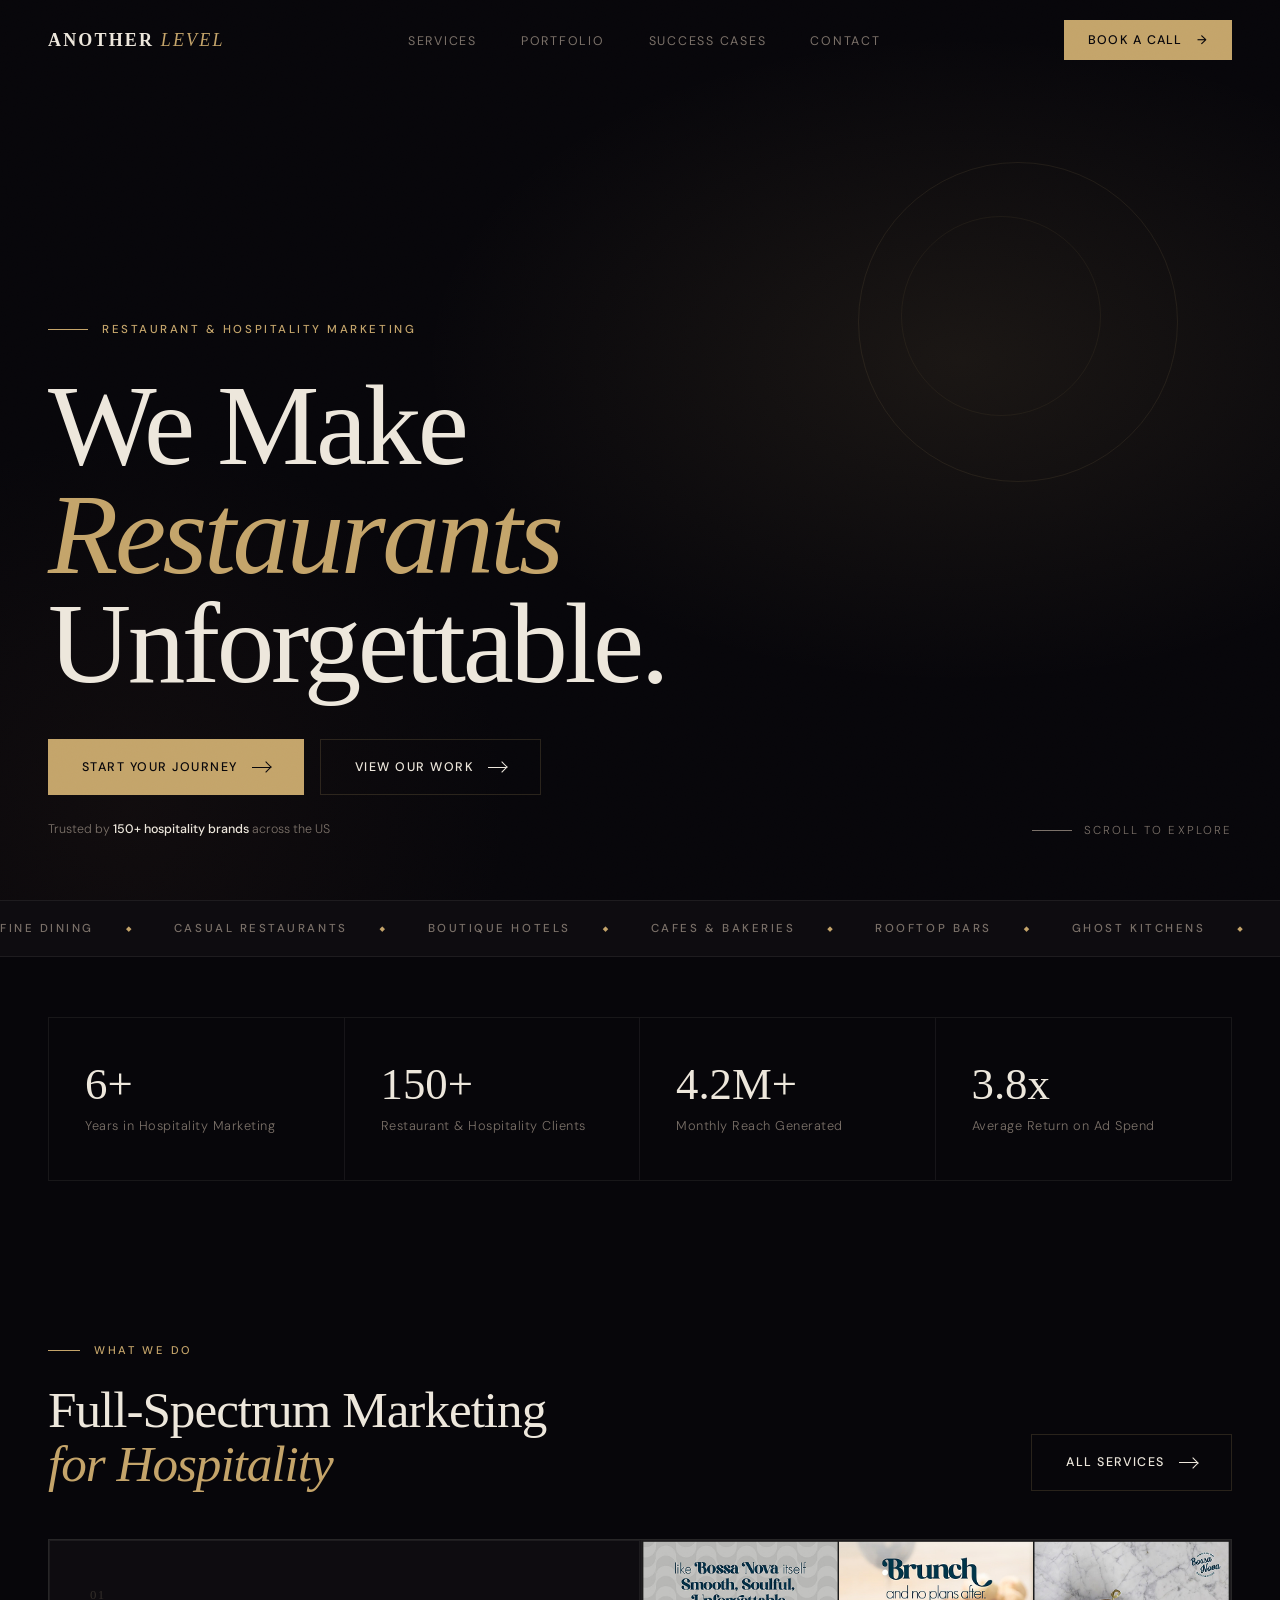
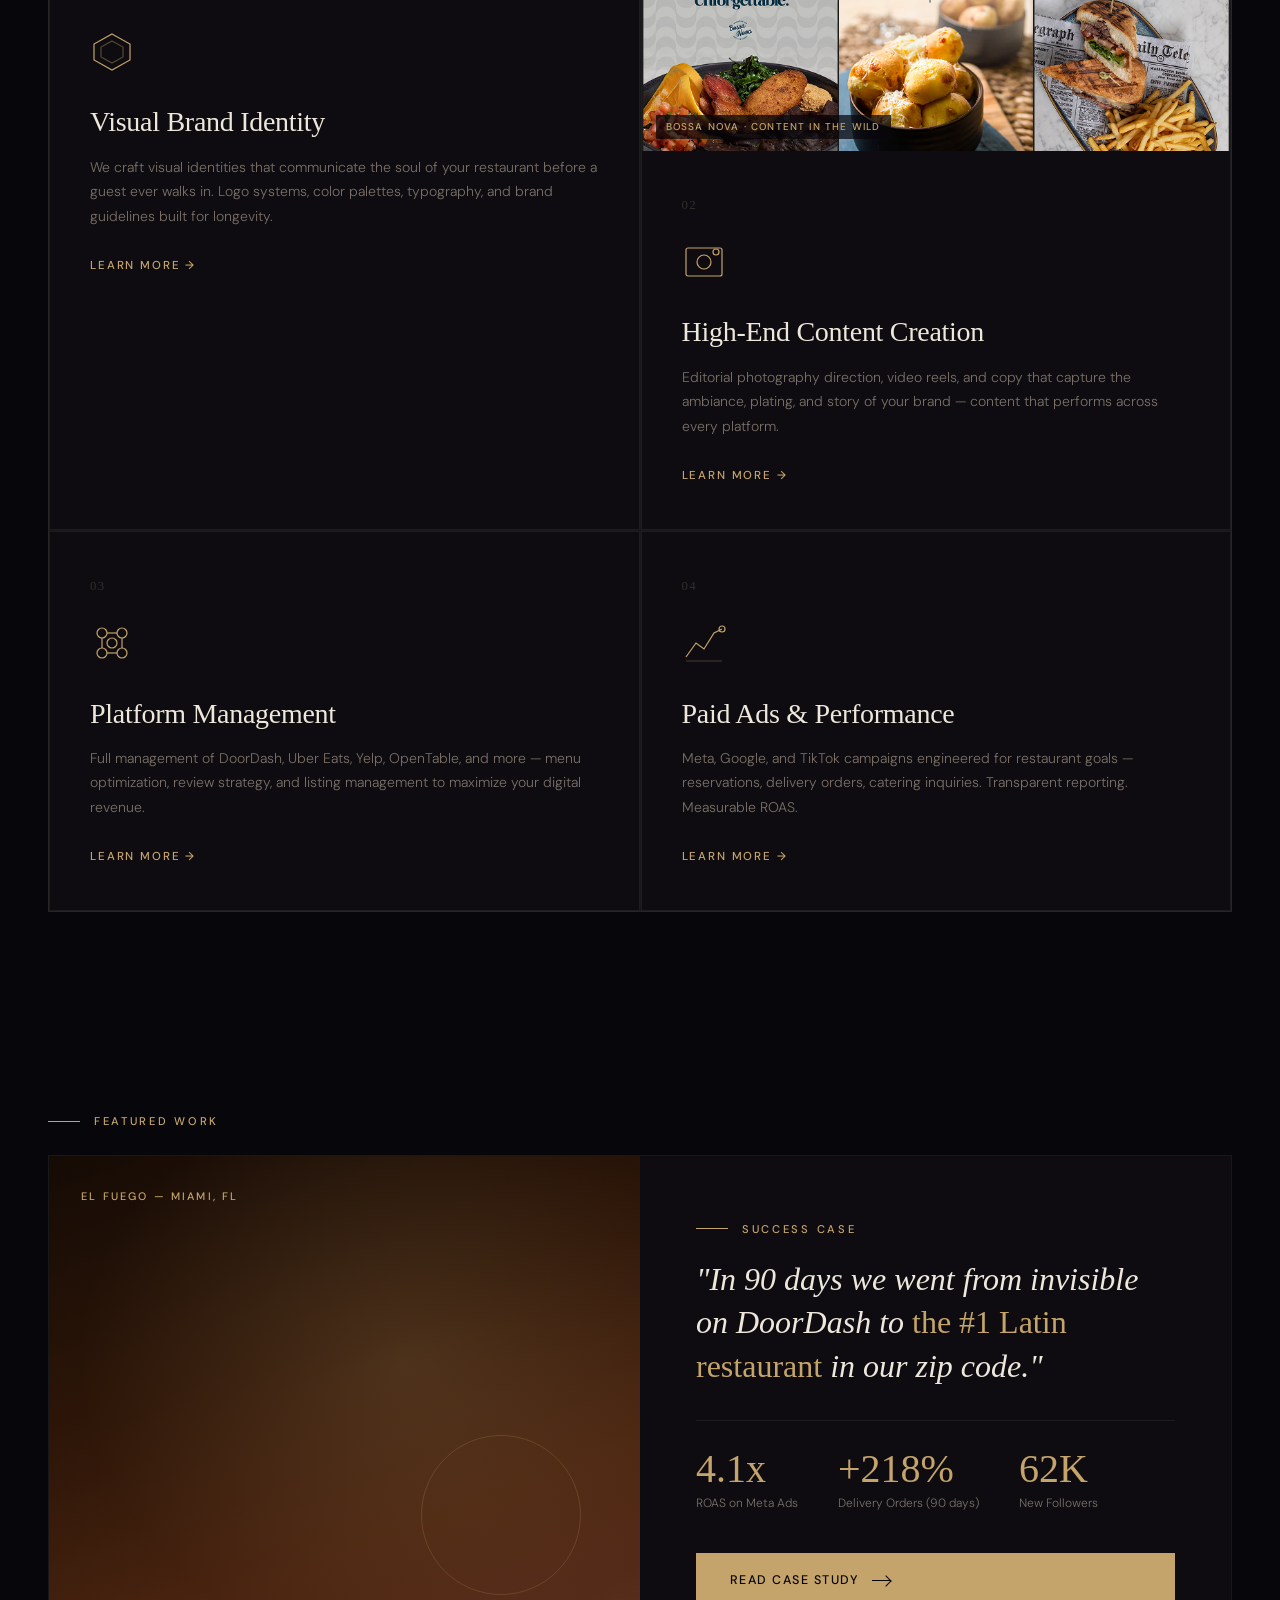
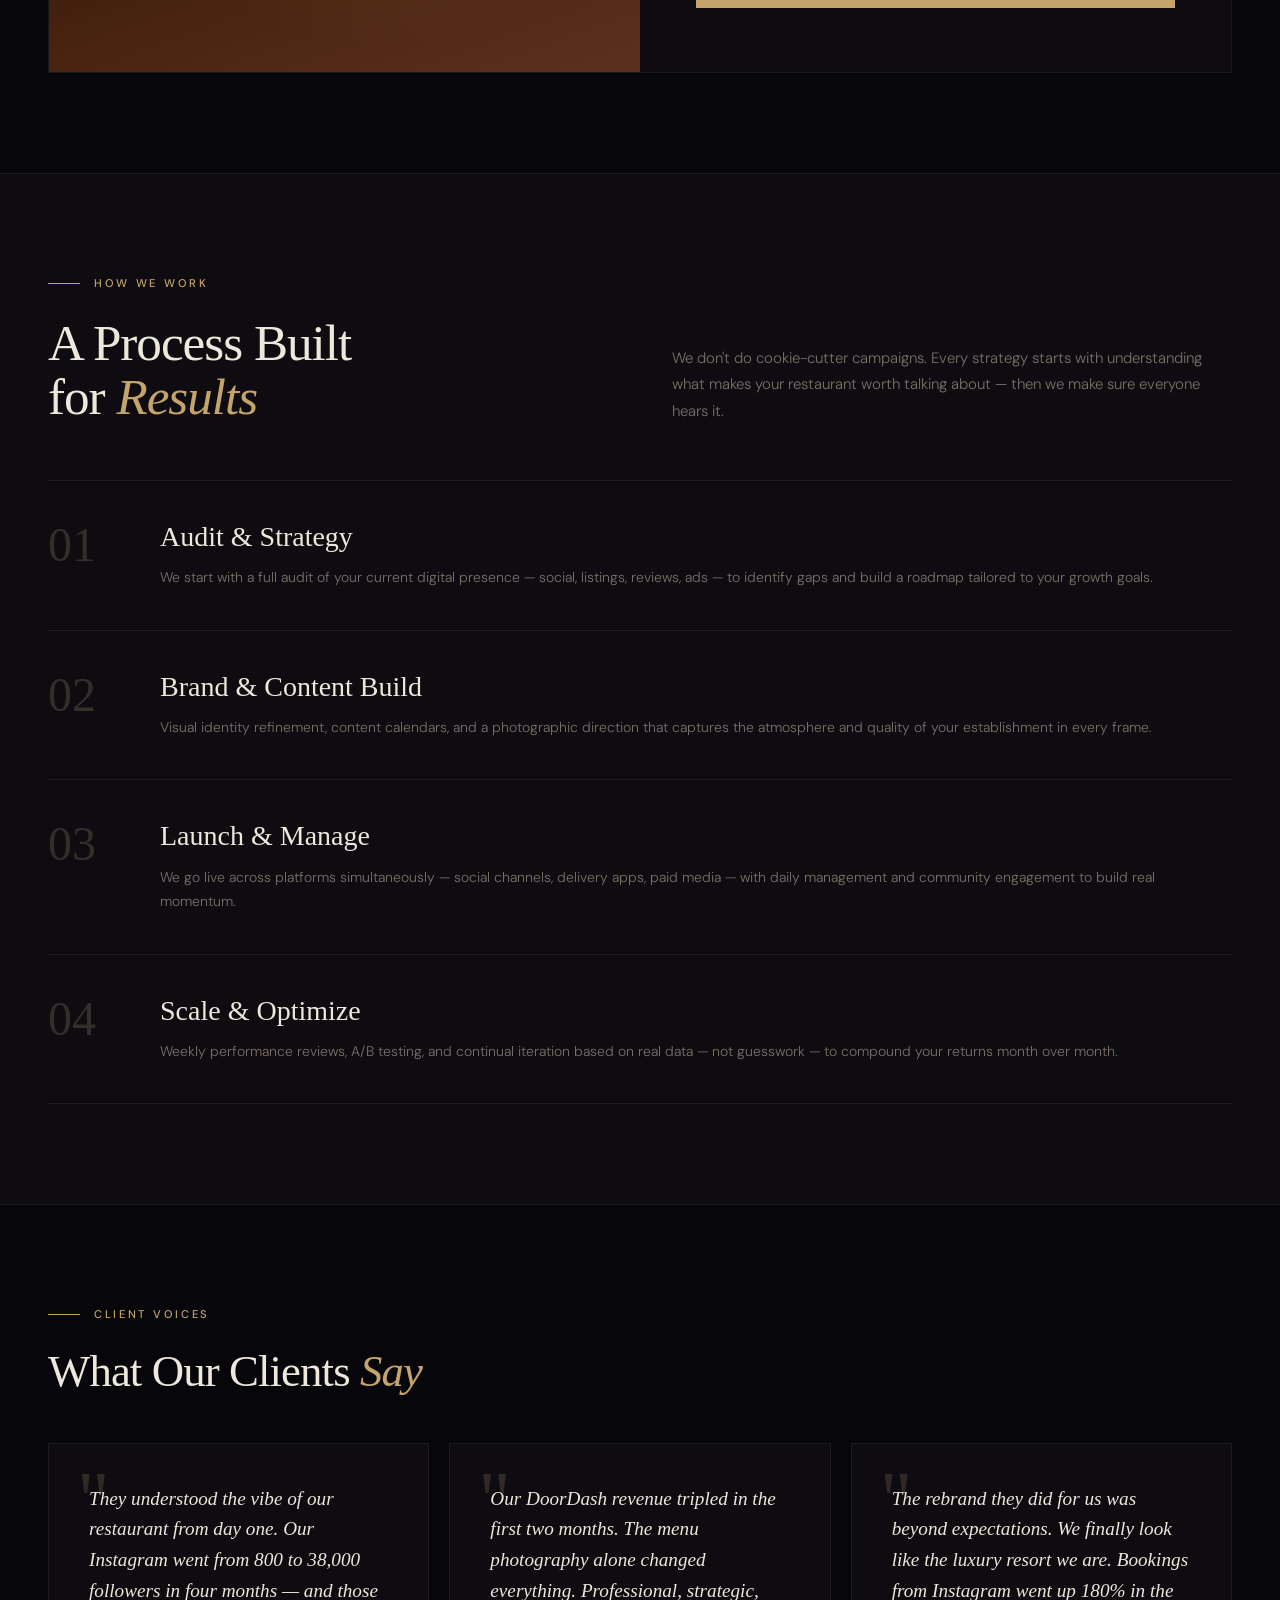
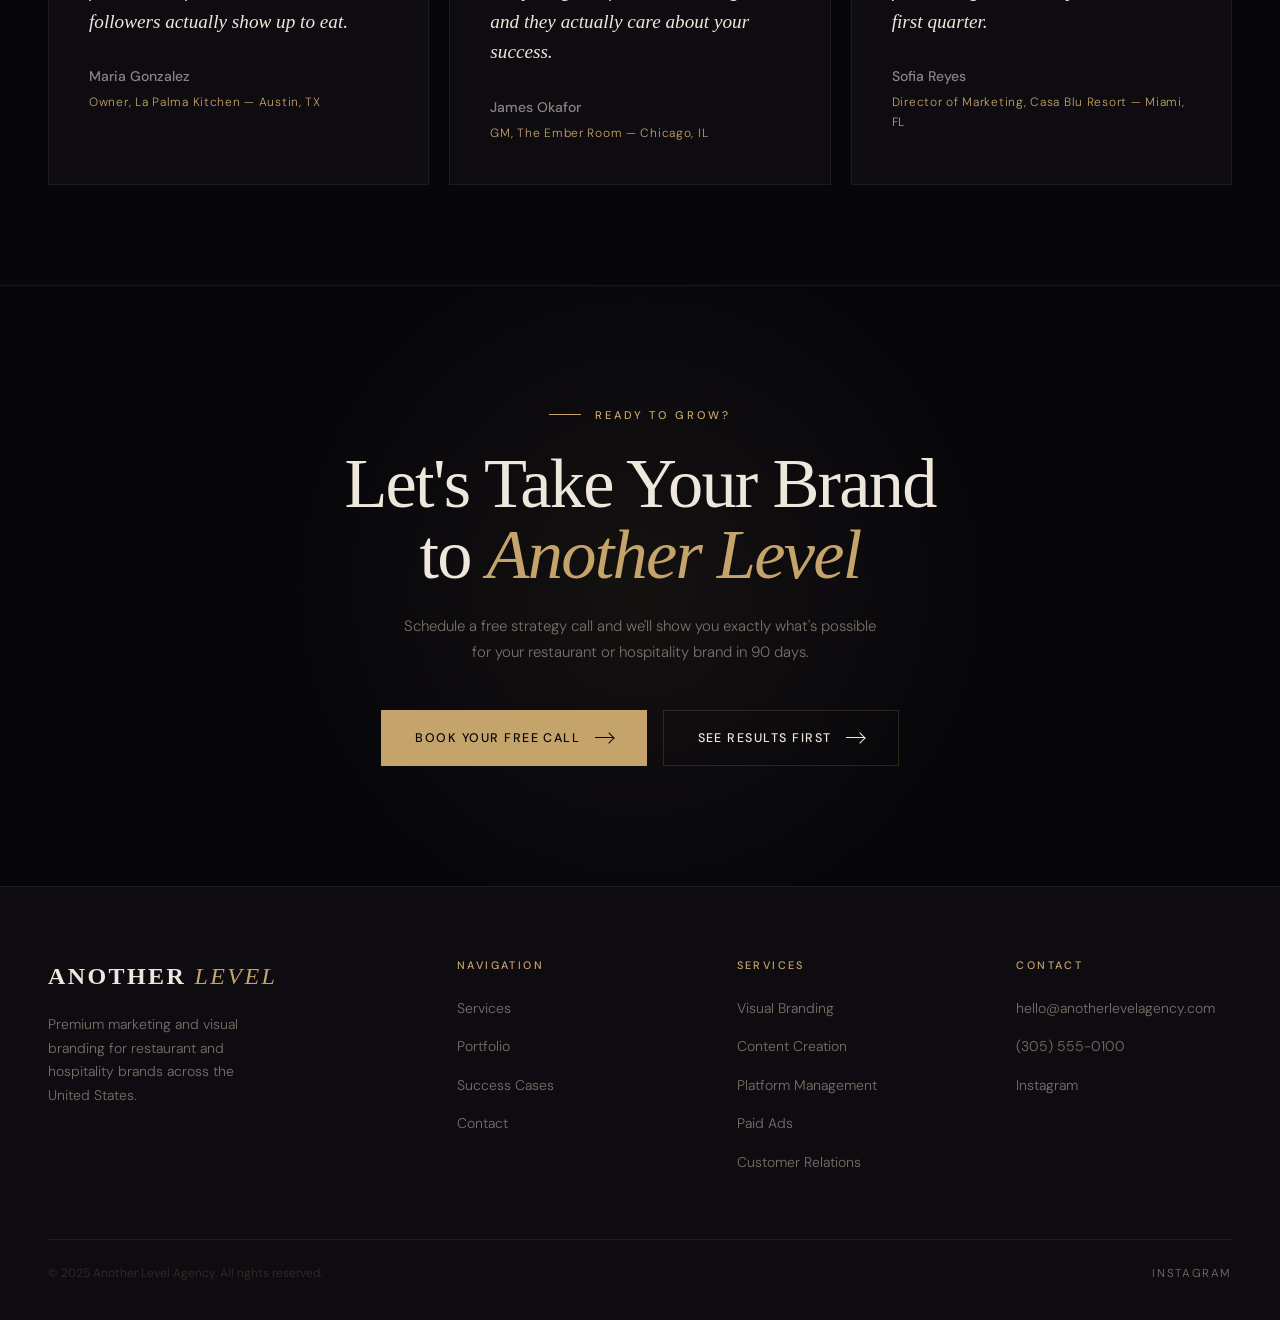
==== commit 3d5c3f23: "feat: add Bossa Nova content grid to homepage Content Creation card Adds the Instagram 3x4 grid as a" ====
--- a/index.html
+++ b/index.html
@@ -123,6 +123,40 @@
       border: 1px solid var(--border);
     }
 
+    /* ─── Content Card Visual Preview ─── */
+    .service-card--visual {
+      padding: 0;
+    }
+    .service-card--visual .service-card__preview {
+      position: relative;
+      overflow: hidden;
+      height: 210px;
+    }
+    .service-card--visual .service-card__preview img {
+      width: 100%;
+      height: 100%;
+      object-fit: cover;
+      object-position: center top;
+      display: block;
+      transition: transform 0.6s var(--ease-expo);
+    }
+    .service-card--visual:hover .service-card__preview img { transform: scale(1.04); }
+    .service-card--visual .service-card__preview-tag {
+      position: absolute;
+      bottom: 0.75rem;
+      left: 0.875rem;
+      font-size: 0.62rem;
+      font-weight: 500;
+      letter-spacing: 0.12em;
+      text-transform: uppercase;
+      color: var(--gold);
+      background: rgba(7,6,10,0.72);
+      padding: 0.25rem 0.625rem;
+    }
+    .service-card--visual .service-card__inner {
+      padding: 2.75rem 2.5rem;
+    }
+
     /* ─── Case Study Teaser ─── */
     .case-teaser {
       display: grid;
@@ -386,16 +420,22 @@
         <a href="services.html" class="service-card__link">Learn More →</a>
       </div>
       <!-- Card 2 -->
-      <div class="service-card reveal reveal-delay-1">
-        <div class="service-card__num">02</div>
-        <svg class="service-card__icon" viewBox="0 0 44 44" fill="none" stroke="currentColor" stroke-width="1.2">
-          <rect x="4" y="8" width="36" height="28" rx="2"/>
-          <circle cx="22" cy="22" r="7"/>
-          <circle cx="34" cy="12" r="3"/>
-        </svg>
-        <h3 class="service-card__title">High-End Content Creation</h3>
-        <p class="service-card__desc">Editorial photography direction, video reels, and copy that capture the ambiance, plating, and story of your brand — content that performs across every platform.</p>
-        <a href="services.html" class="service-card__link">Learn More →</a>
+      <div class="service-card service-card--visual reveal reveal-delay-1">
+        <div class="service-card__preview">
+          <img src="images/Bossa%20Grid%203x4.jpg" alt="Bossa Nova Instagram content grid — produced by Another Level Agency" />
+          <span class="service-card__preview-tag">Bossa Nova · Content in the Wild</span>
+        </div>
+        <div class="service-card__inner">
+          <div class="service-card__num">02</div>
+          <svg class="service-card__icon" viewBox="0 0 44 44" fill="none" stroke="currentColor" stroke-width="1.2">
+            <rect x="4" y="8" width="36" height="28" rx="2"/>
+            <circle cx="22" cy="22" r="7"/>
+            <circle cx="34" cy="12" r="3"/>
+          </svg>
+          <h3 class="service-card__title">High-End Content Creation</h3>
+          <p class="service-card__desc">Editorial photography direction, video reels, and copy that capture the ambiance, plating, and story of your brand — content that performs across every platform.</p>
+          <a href="services.html" class="service-card__link">Learn More →</a>
+        </div>
       </div>
       <!-- Card 3 -->
       <div class="service-card reveal reveal-delay-2">
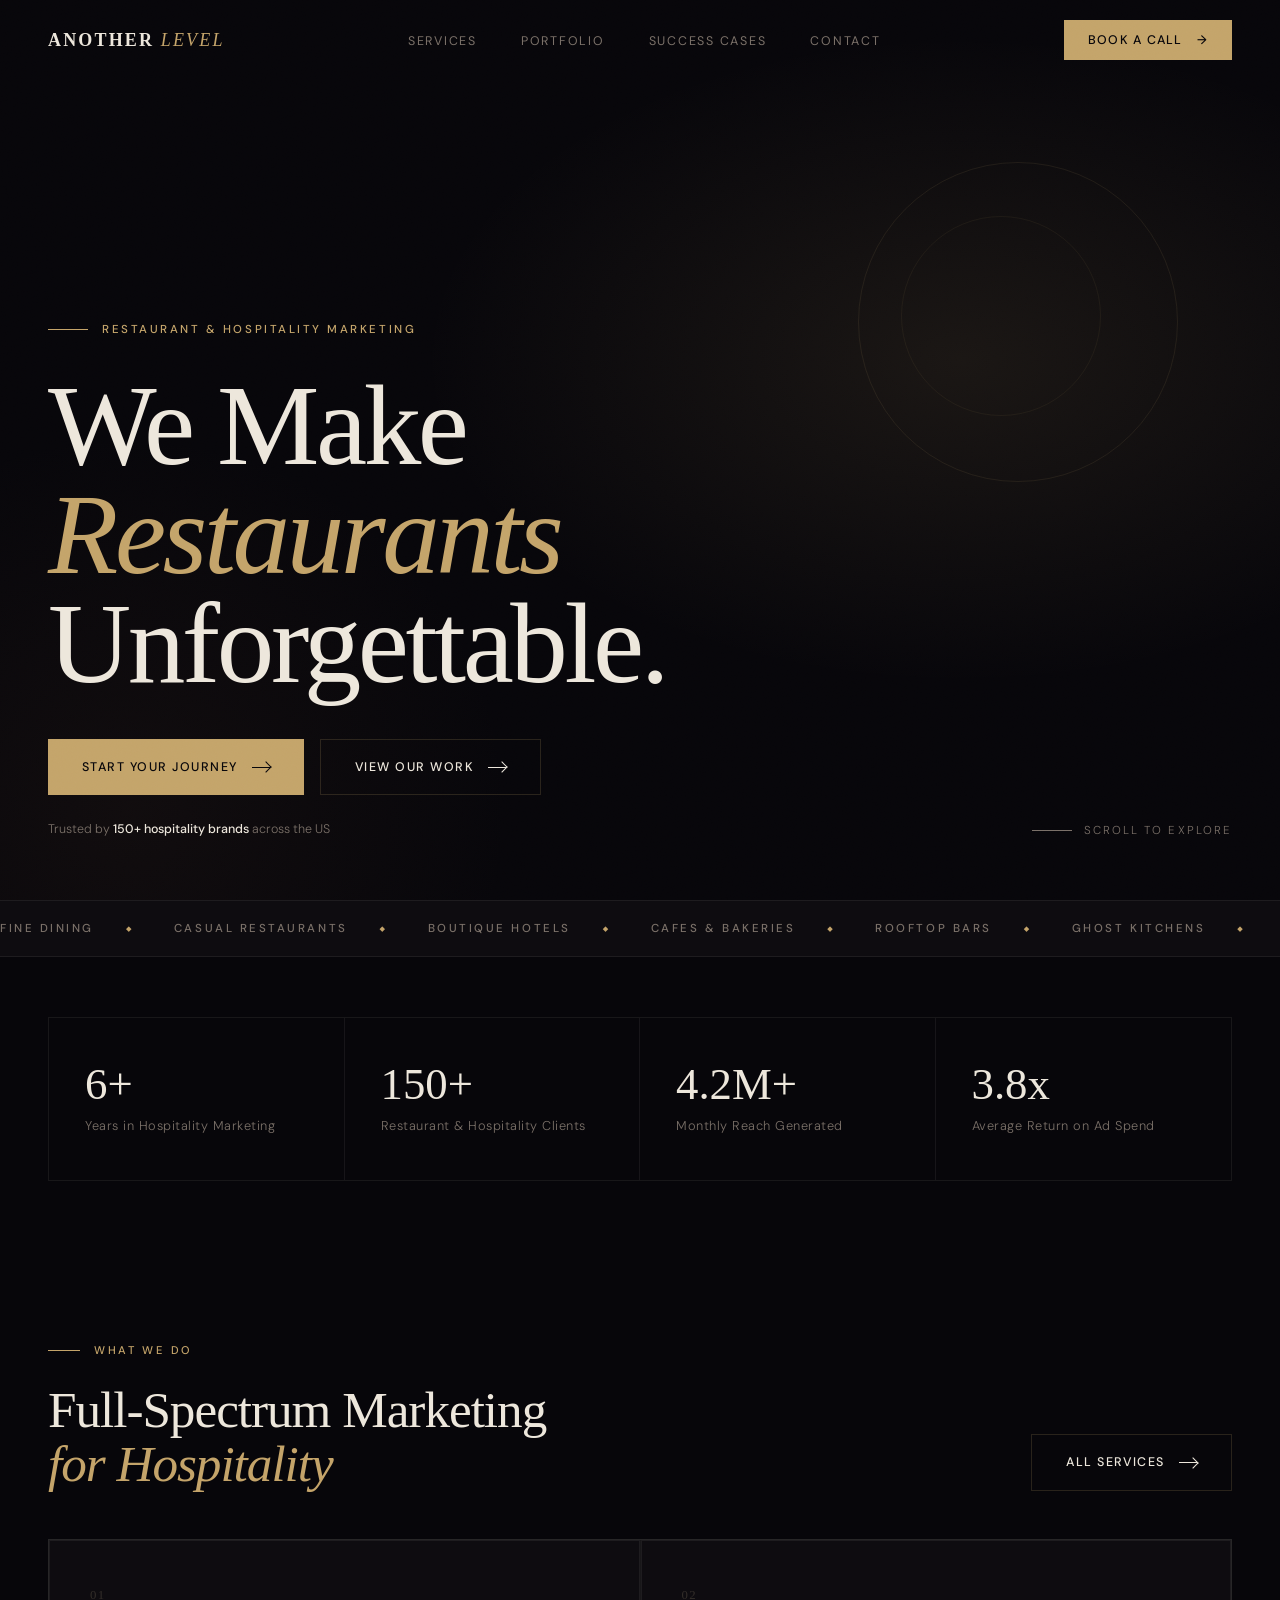
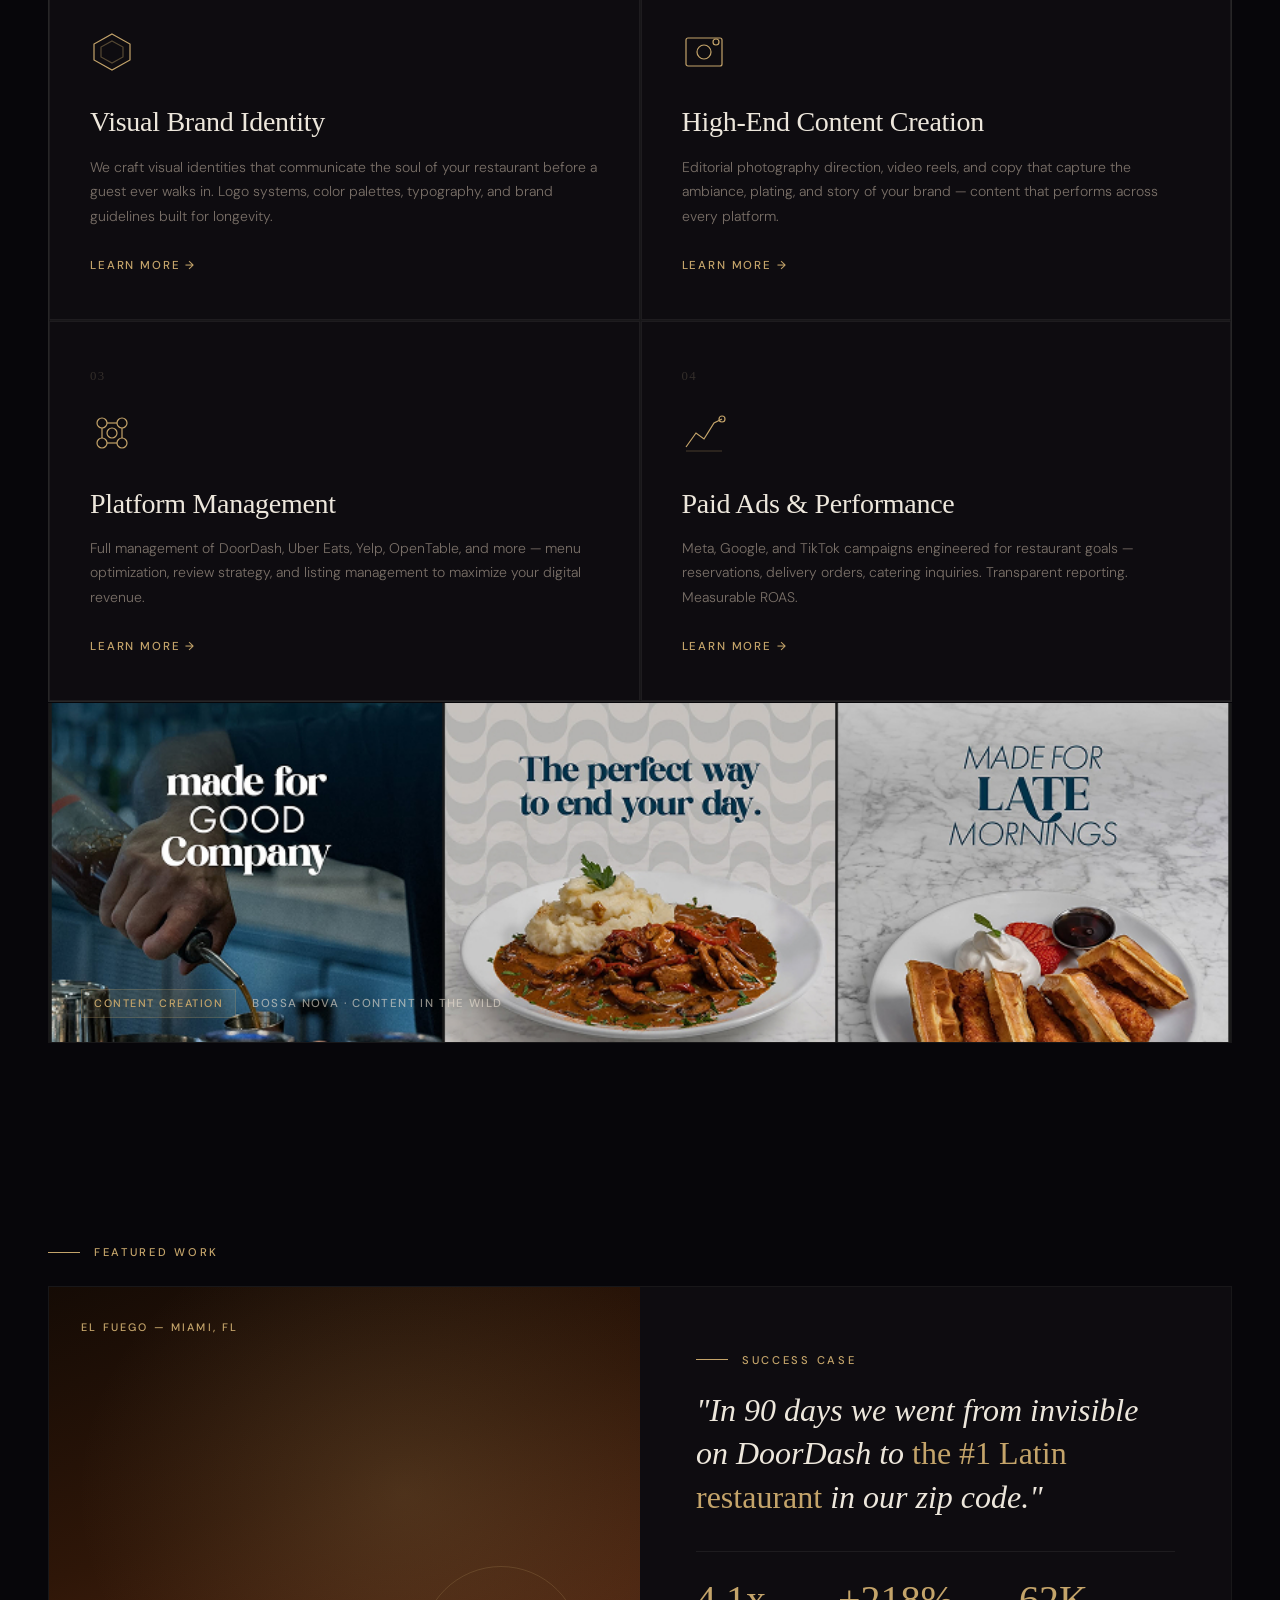
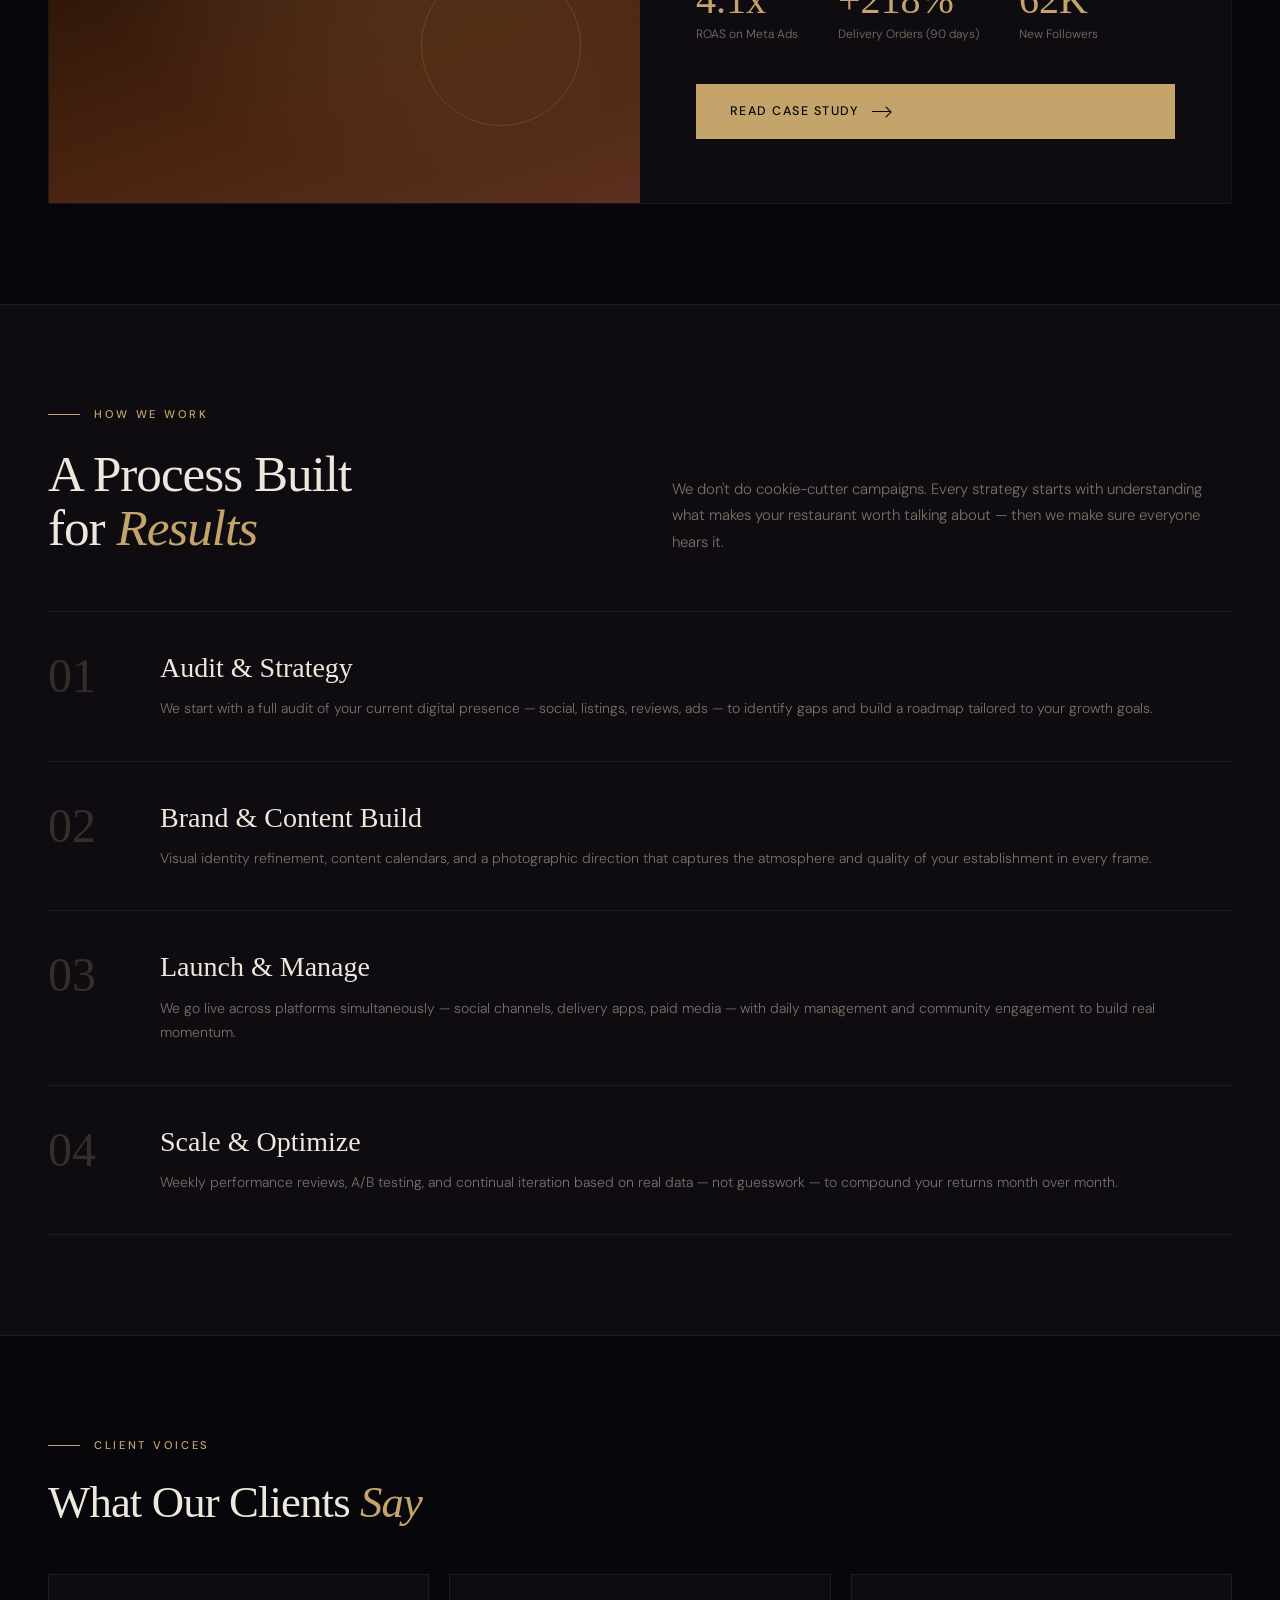
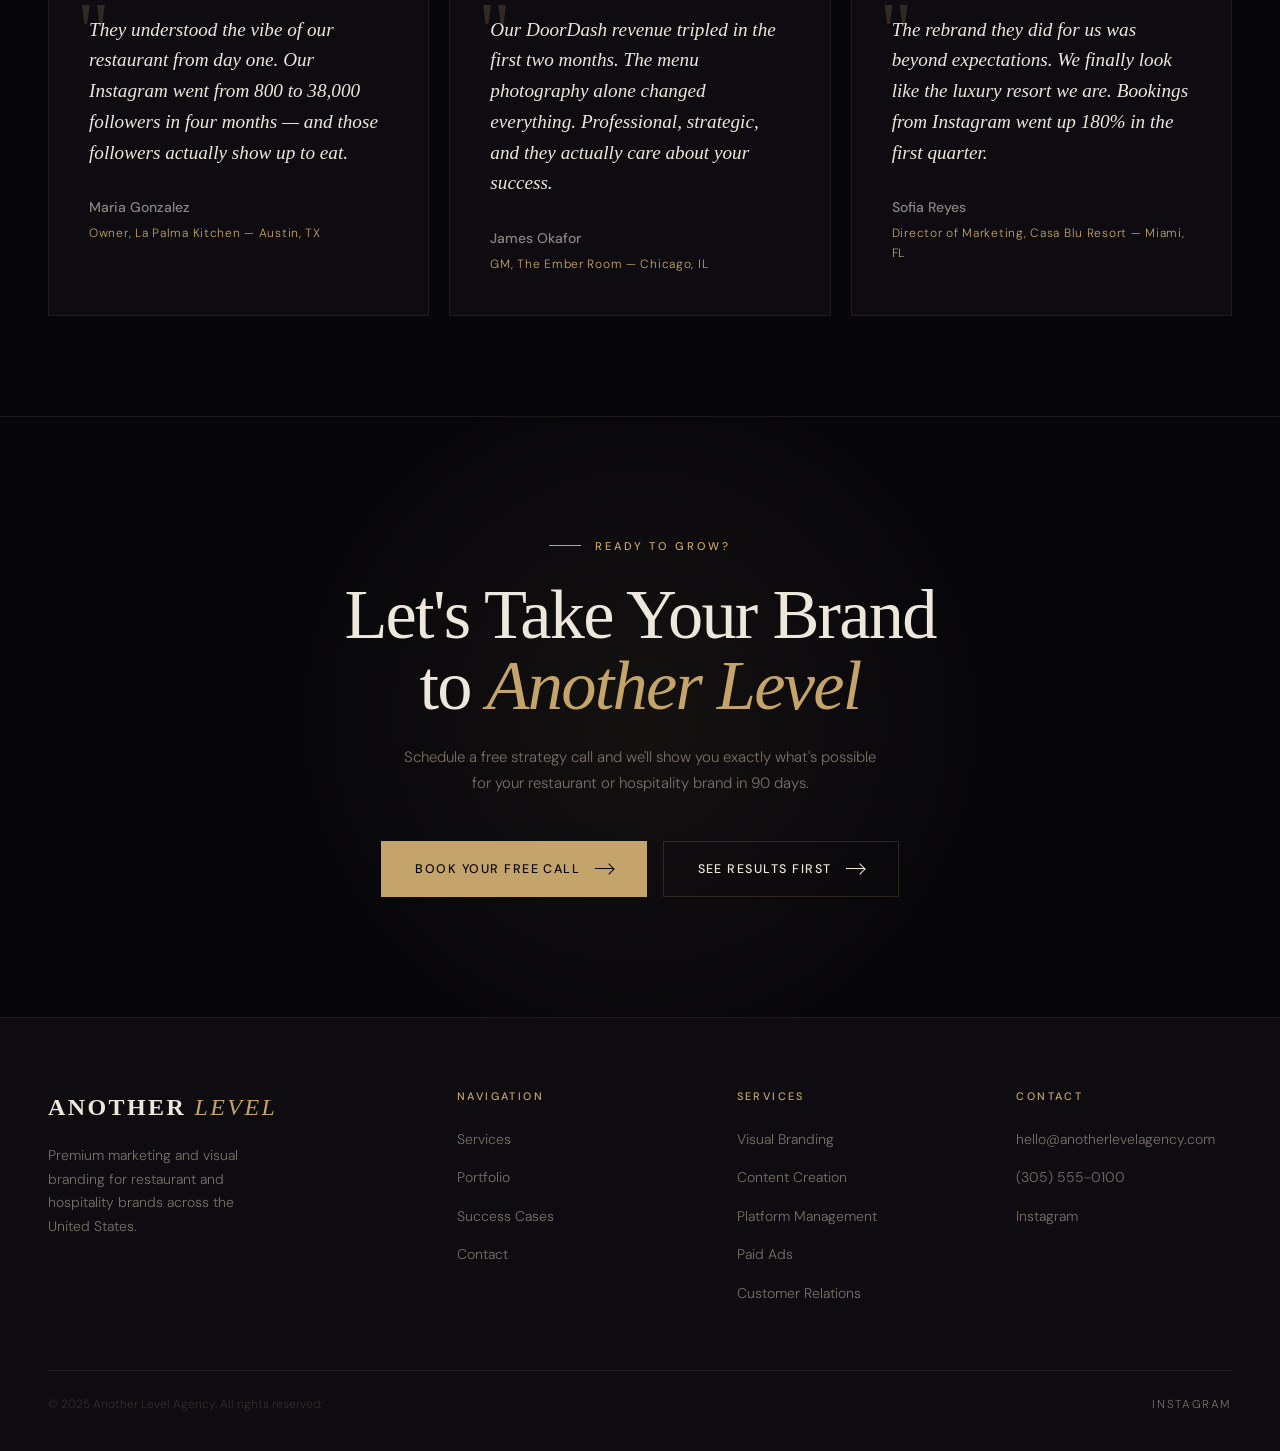
==== commit 89a95ab5: "fix: restore balanced service cards grid, move content showcase to standalone strip Removes image fr" ====
--- a/index.html
+++ b/index.html
@@ -123,38 +123,39 @@
       border: 1px solid var(--border);
     }
 
-    /* ─── Content Card Visual Preview ─── */
-    .service-card--visual {
-      padding: 0;
-    }
-    .service-card--visual .service-card__preview {
+    /* ─── Content Showcase Strip ─── */
+    .content-strip {
+      margin-top: 1px;
+      border: 1px solid var(--border);
+      border-top: none;
       position: relative;
       overflow: hidden;
-      height: 210px;
-    }
-    .service-card--visual .service-card__preview img {
+      height: 340px;
+    }
+    .content-strip img {
       width: 100%;
       height: 100%;
       object-fit: cover;
-      object-position: center top;
+      object-position: center 30%;
       display: block;
-      transition: transform 0.6s var(--ease-expo);
-    }
-    .service-card--visual:hover .service-card__preview img { transform: scale(1.04); }
-    .service-card--visual .service-card__preview-tag {
+      transition: transform 0.8s var(--ease-expo);
+    }
+    .content-strip:hover img { transform: scale(1.03); }
+    .content-strip__label {
       position: absolute;
-      bottom: 0.75rem;
-      left: 0.875rem;
-      font-size: 0.62rem;
+      bottom: 1.5rem;
+      left: 2rem;
+      display: flex;
+      align-items: center;
+      gap: 1rem;
+    }
+    .content-strip__label .tag { margin-bottom: 0; }
+    .content-strip__client {
+      font-size: 0.72rem;
       font-weight: 500;
       letter-spacing: 0.12em;
       text-transform: uppercase;
-      color: var(--gold);
-      background: rgba(7,6,10,0.72);
-      padding: 0.25rem 0.625rem;
-    }
-    .service-card--visual .service-card__inner {
-      padding: 2.75rem 2.5rem;
+      color: rgba(235,225,210,0.6);
     }
 
     /* ─── Case Study Teaser ─── */
@@ -420,22 +421,16 @@
         <a href="services.html" class="service-card__link">Learn More →</a>
       </div>
       <!-- Card 2 -->
-      <div class="service-card service-card--visual reveal reveal-delay-1">
-        <div class="service-card__preview">
-          <img src="images/Bossa%20Grid%203x4.jpg" alt="Bossa Nova Instagram content grid — produced by Another Level Agency" />
-          <span class="service-card__preview-tag">Bossa Nova · Content in the Wild</span>
-        </div>
-        <div class="service-card__inner">
-          <div class="service-card__num">02</div>
-          <svg class="service-card__icon" viewBox="0 0 44 44" fill="none" stroke="currentColor" stroke-width="1.2">
-            <rect x="4" y="8" width="36" height="28" rx="2"/>
-            <circle cx="22" cy="22" r="7"/>
-            <circle cx="34" cy="12" r="3"/>
-          </svg>
-          <h3 class="service-card__title">High-End Content Creation</h3>
-          <p class="service-card__desc">Editorial photography direction, video reels, and copy that capture the ambiance, plating, and story of your brand — content that performs across every platform.</p>
-          <a href="services.html" class="service-card__link">Learn More →</a>
-        </div>
+      <div class="service-card reveal reveal-delay-1">
+        <div class="service-card__num">02</div>
+        <svg class="service-card__icon" viewBox="0 0 44 44" fill="none" stroke="currentColor" stroke-width="1.2">
+          <rect x="4" y="8" width="36" height="28" rx="2"/>
+          <circle cx="22" cy="22" r="7"/>
+          <circle cx="34" cy="12" r="3"/>
+        </svg>
+        <h3 class="service-card__title">High-End Content Creation</h3>
+        <p class="service-card__desc">Editorial photography direction, video reels, and copy that capture the ambiance, plating, and story of your brand — content that performs across every platform.</p>
+        <a href="services.html" class="service-card__link">Learn More →</a>
       </div>
       <!-- Card 3 -->
       <div class="service-card reveal reveal-delay-2">
@@ -466,6 +461,15 @@
         <h3 class="service-card__title">Paid Ads &amp; Performance</h3>
         <p class="service-card__desc">Meta, Google, and TikTok campaigns engineered for restaurant goals — reservations, delivery orders, catering inquiries. Transparent reporting. Measurable ROAS.</p>
         <a href="services.html" class="service-card__link">Learn More →</a>
+      </div>
+    </div>
+
+    <!-- Content in the Wild -->
+    <div class="content-strip reveal">
+      <img src="images/Bossa%20Grid%203x4.jpg" alt="Bossa Nova Instagram content grid — produced by Another Level Agency" />
+      <div class="content-strip__label">
+        <span class="tag">Content Creation</span>
+        <span class="content-strip__client">Bossa Nova · Content in the Wild</span>
       </div>
     </div>
   </div>
